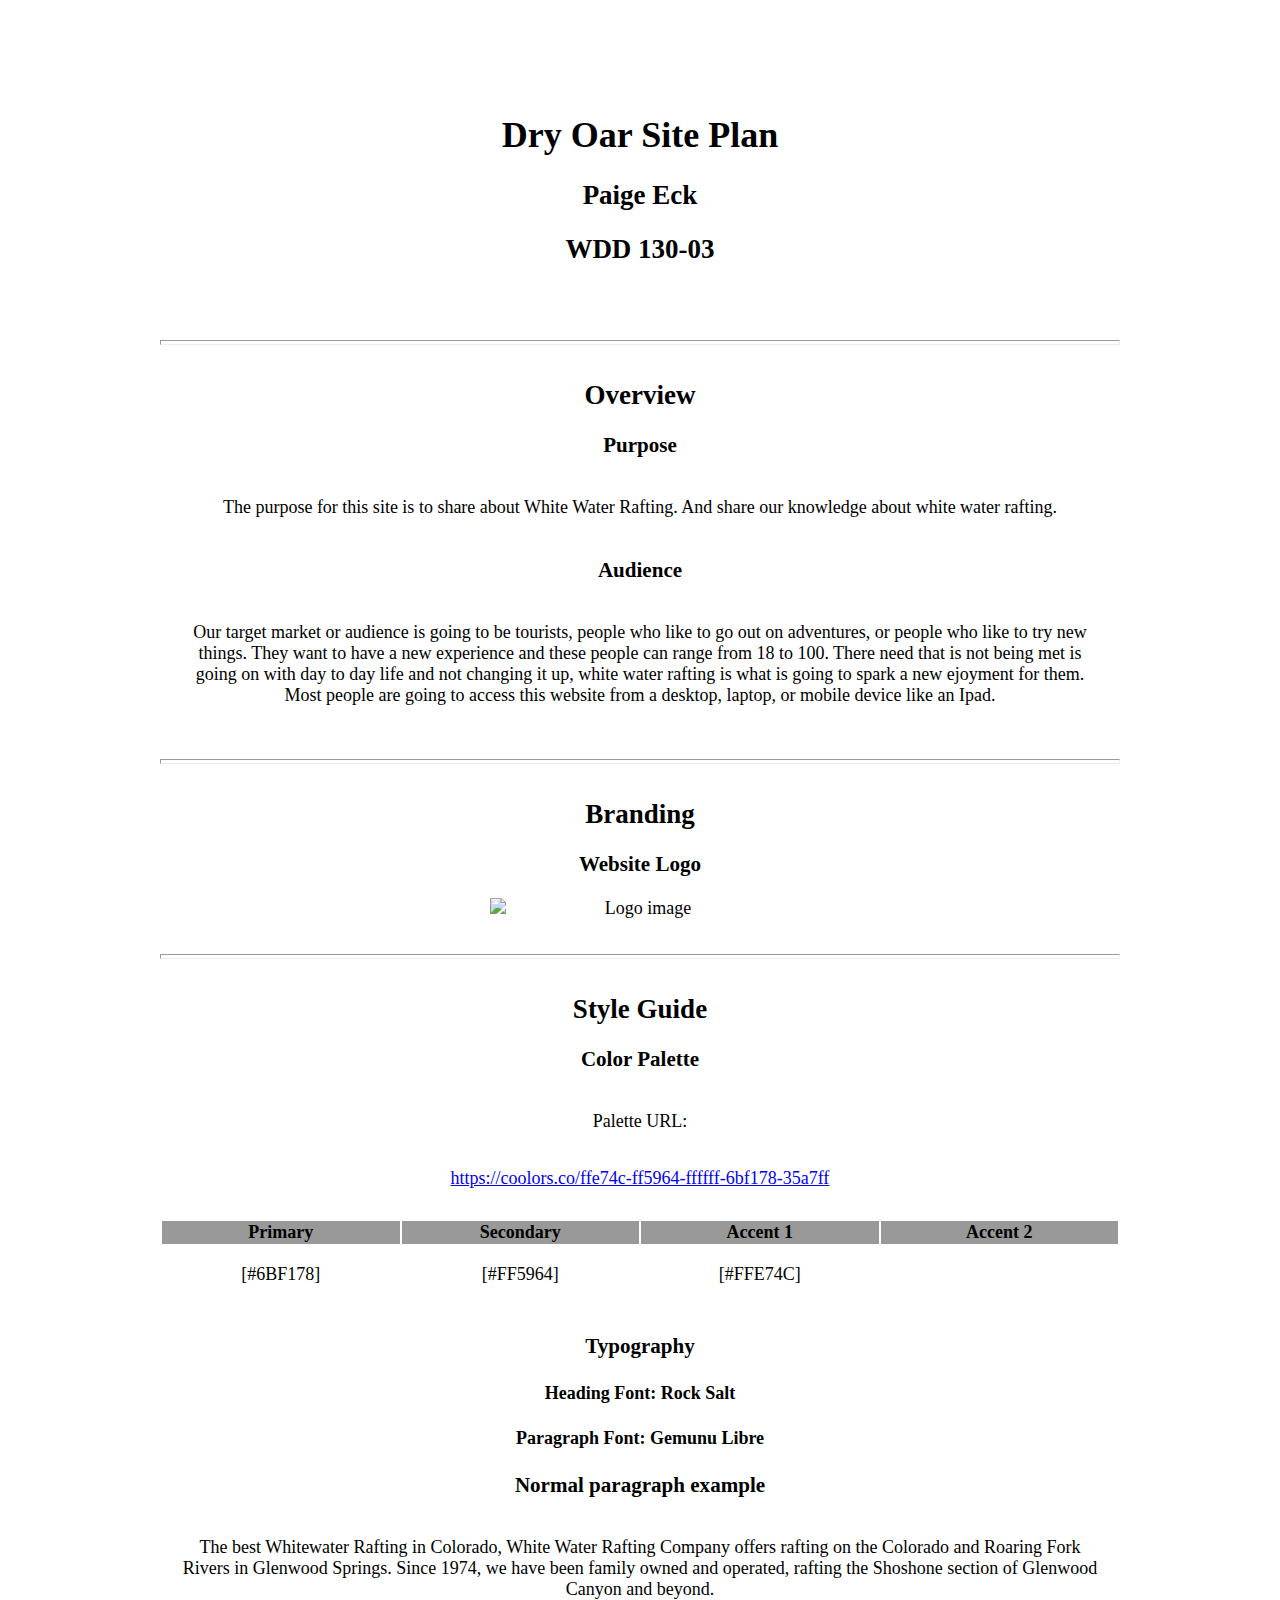
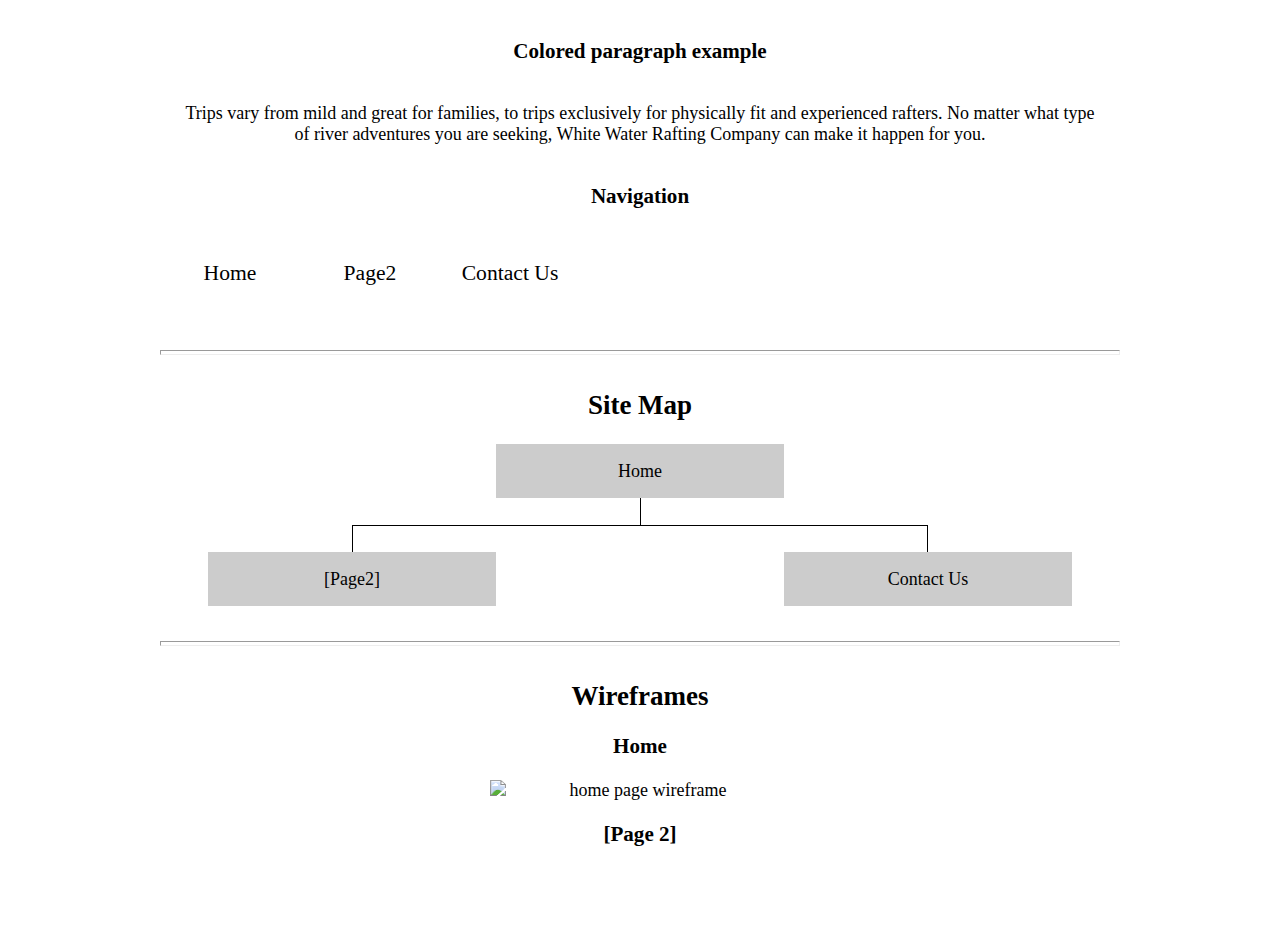
==== site-plan-rafting.html @ b3427edf "Fonts Again" ====
<!DOCTYPE html>
<html lang="en-us">

<head>
  <meta charset="utf-8" />
  <title>Site Plan</title>
  <link type="text/css" rel="stylesheet" href="styles/site-plan-rafting.css" />
</head>

<body>
  <header>
    <h1>Dry Oar Site Plan</h1>
    <h2>Paige Eck</h2>
    <h2>WDD 130-03</h2>
    <!-- In the header above, add the name of your site, your name and class number. For example if you are in section 3 you would put WDD 130-03 -->
  </header>
  <main>
    <!-- ------------------------Steps 2-5------------------------------ -->
    <hr />
    <h2>Overview</h2>
    <h3>Purpose</h3>
    <p>The purpose for this site is to share about White Water Rafting. And share our knowledge about white water rafting.</p>
    <!-- change this -->

    <h3>Audience</h3>
    <p>Our target market or audience is going to be tourists, people who like to go out on adventures, or people who like to try new things.
      They want to have a new experience and these people can range from 18 to 100. There need that is not being met is going on with day to day life and not changing it up, white water rafting is what is going to spark a new ejoyment for them.
    Most people are going to access this website from a desktop, laptop, or mobile device like an Ipad.</p>
    <!-- change this -->

    <hr />
    <h2>Branding</h2>
    <h3>Website Logo</h3>
    <!-- Replace this with some sort of logo for your site.  A logo can be as simple as the name of your site in a nice font :) -->
    <img src="https://byui-wdd.github.io/wdd130/rafting_images/dryoarlogo.png" alt="Logo image" />
    <hr />
    <h2>Style Guide</h2>

    <!-- ------------------------Steps 6-9------------------------------ -->

    <h3>Color Palette</h3>
    <!--  The colors you choose for a website are one of the most important decisions you will make. Follow the instructions on the activity in Canvas then return and replace the color codes below with the hex color codes (the 6 digit numbers that show at the bottom of each color) for the colors you have chosen below.  You should have at least 2 colors but do not have to fill in all 4 if you do not need them.  -->

    <!-- Copy and paste the URL to your finished palette below. Replace the href value that is there with yours. Make sure to paste it into both the href value and the content text of the <a> tag -->
    <p>Palette URL:</p>
    <a href="https://coolors.co/ffe74c-ff5964-ffffff-6bf178-35a7ff"
      target="_blank">https://coolors.co/ffe74c-ff5964-ffffff-6bf178-35a7ff</a>

    <table class="colors">
      <tr>
        <th>Primary</th>
        <th>Secondary</th>
        <th>Accent 1</th>
        <th>Accent 2</th>
      </tr>
      <!-- Replace the numbers in the boxes below with your hex color codes. Then switch to the site-plan.css file and change your colors there as well. -->
      <tr>
        <td class="primary">[#6BF178]</td>
        <td class="secondary">[#FF5964]</td>
        <td class="accent1">[#FFE74C]</td>
        <td class="accent2"></td>
      </tr>
    </table>

    <!-- ------------------------Steps 10-12------------------------------ -->

    <h3>Typography</h3>
    <!-- Choose a font for your paragraphs (body copy) and headlines. What font(s) have you chosen? Think also about which of your colors above you might use for background and font colors. -->

    <h4>
      Heading Font: Rock Salt
      <!-- change this -->
    </h4>
    <h4>
      Paragraph Font: Gemunu Libre
      <!-- change this -->
    </h4>
    <h3>Normal paragraph example</h3>
    <p>
      The best Whitewater Rafting in Colorado, White Water Rafting Company
      offers rafting on the Colorado and Roaring Fork Rivers in Glenwood
      Springs. Since 1974, we have been family owned and operated, rafting the
      Shoshone section of Glenwood Canyon and beyond.
    </p>
    <h3>Colored paragraph example</h3>
    <p class="colored">
      Trips vary from mild and great for families, to trips exclusively for
      physically fit and experienced rafters. No matter what type of river
      adventures you are seeking, White Water Rafting Company can make it
      happen for you.
    </p>

    <!-- ------------------------Step 13------------------------------ -->

    <h3>Navigation</h3>
    <!-- Think about how you want your navigation bar to look. In the site-plan.css file change the colors to your colors to get the look you desire. -->
    <nav>
      <a href="#">Home</a>
      <a href="#">Page2</a>
      <a href="#">Contact Us</a>
    </nav>
    <hr />
    <h2>Site Map</h2>
    <div class="sitemap">
      <div class="sm-home">Home</div>
      <div class="sm-page2">
        [Page2]
        <!-- this page will have a name later -->
      </div>
      <div class="sm-page3">Contact Us</div>

      <div class="top">&nbsp;</div>
      <div class="left">&nbsp;</div>
      <div class="right">&nbsp;</div>
    </div>
    <hr />
    <h2>Wireframes</h2>
    <!-- Create an additional wireframe for your site. List it here below the Home page wireframe. -->

    <h3>Home</h3>

    <img src="https://byui-wdd.github.io/wdd130/rafting_images/wireframe_home.png" alt="home page wireframe" />

    <h3>[Page 2]</h3>

    <!-- <img src="#" alt="page 2 wireframe"> -->
  </main>
</body>

</html>
---- styles/site-plan-rafting.css ----
/* if you are using any Google fonts change the font names below to your fonts. 
Any spaces in your font name should be replaced with a +. 
Fonts are separated by a | */
@import url(@import url('https://fonts.googleapis.com/css2?family=Gemunu+Libre:wght@500&family=Rock+Salt&display=swap'););

:root {
  /* change the values below to your colors from your palette */
  --primary-color: #6BF178  ;
  --secondary-color: #FF5964 ;
  --accent1-color: #FFE74C;
  --accent2-color: white;

  /* change the values below to your chosen font(s) */
  --heading-font: "Rock Salt";
  --paragraph-font: Gemunu Libre, Helvetica, sans-serif;

  /* these colors below should be chosen from among your palette colors above */
  --headline-color-on-white: #396E94;  /* headlines on a white background */ 
  --headline-color-on-color: white; /* headlines on a colored background */ 
  --paragraph-color-on-white: #396E94; /* paragraph text on a white background */ 
  --paragraph-color-on-color: white; /* paragraph text on a colored background */ 
  --paragraph-background-color: #396E94  ;
  --nav-link-color: #396E94;
  --nav-background-color: #D4AC0D;
  --nav-hover-link-color: white;
  --nav-hover-background-color: #396E94;
}


/*  Look around below...but DON'T CHANGE ANYTHING! */

body {
  max-width: 960px;
  margin: 0 auto;
  padding: 4em;
  font-size: 18px;
  text-align: center;
}
img {
  display: block;
  margin: 0 auto;
  max-width: 300px;
}
h1, h2, h3, h4, h5, h6 {
  font-family: var(--heading-font);
  color: var(--headline-color-on-white);
}
h2 {
  text-align: center;
}
hr {
  height: 3px;
  margin: 35px 0;
  background: var(--accent1-color);
}
header {
  padding: 1em;
  text-align: center;
  color: var(--paragraph-color-on-color);
  background-color: var(--paragraph-background-color);
}
header > h1, header > h2 {
  color: var(--headline-color-on-color);
}
p {
  font-family: var(--paragraph-font);
  color: var(--paragraph-color);
  padding: 1em;
}
.colors {
  width: 100%;
  min-width: 350px;
  margin: 30px auto;
  text-align: center;
}
.colors th {
  background-color: #999;
}
.colors td{
  width: 25%;
  height: 3em;
}
.primary {
  background-color: var(--primary-color);
}
.secondary {
  background-color: var(--secondary-color);
}
.accent1 {
  background-color: var(--accent1-color);
}
.accent2{
  background-color: var(--accent2-color);
}
p.colored {
  background-color: var(--paragraph-background-color);
  color: var(--paragraph-color-on-color);
}
nav {
  background-color: var(--nav-background-color);
  line-height: 3em;
  text-align: center;
  font-size: 1.2em;
}
nav  {
  list-style-type: none;
  display: flex;
}
nav a {
  padding:1em;
  min-width: 120px;
  text-decoration: none;
  padding: 10px;
}
nav a:link, nav a:visited {
  color: var(--nav-link-color);
}
nav a:hover {
  color: var(--nav-hover-link-color);
  background-color: var(--nav-hover-background-color);
}
.sitemap {
  display: grid;
  justify-content: center;

  grid-template-columns: repeat(6, 15%);
  grid-template-rows: 3em 1.5em 1.5em 3em;
  grid-template-areas: ". . home home . ."
    ". . . top . ."
    ". left left right right ."
    "page2 page2 . . page3 page3";
}
.sitemap > div {
  text-align: center;
}
.sm-home {
  grid-area: home;
  background-color: #ccc;
  line-height: 3em;
}
.sm-page2 {
  grid-area: page2;
  background-color: #ccc;
  line-height: 3em;
}
.sm-page3 {
  grid-area: page3;
  background-color: #ccc;
  line-height: 3em;
}
.top {
  grid-area: top;
  border-left: 1px solid;
}
.left {
  grid-area: left;
  border-top: 1px solid;
  border-left: 1px solid;
}
.right {
  grid-area: right;
  border-top: 1px solid;
  border-right: 1px solid;
}
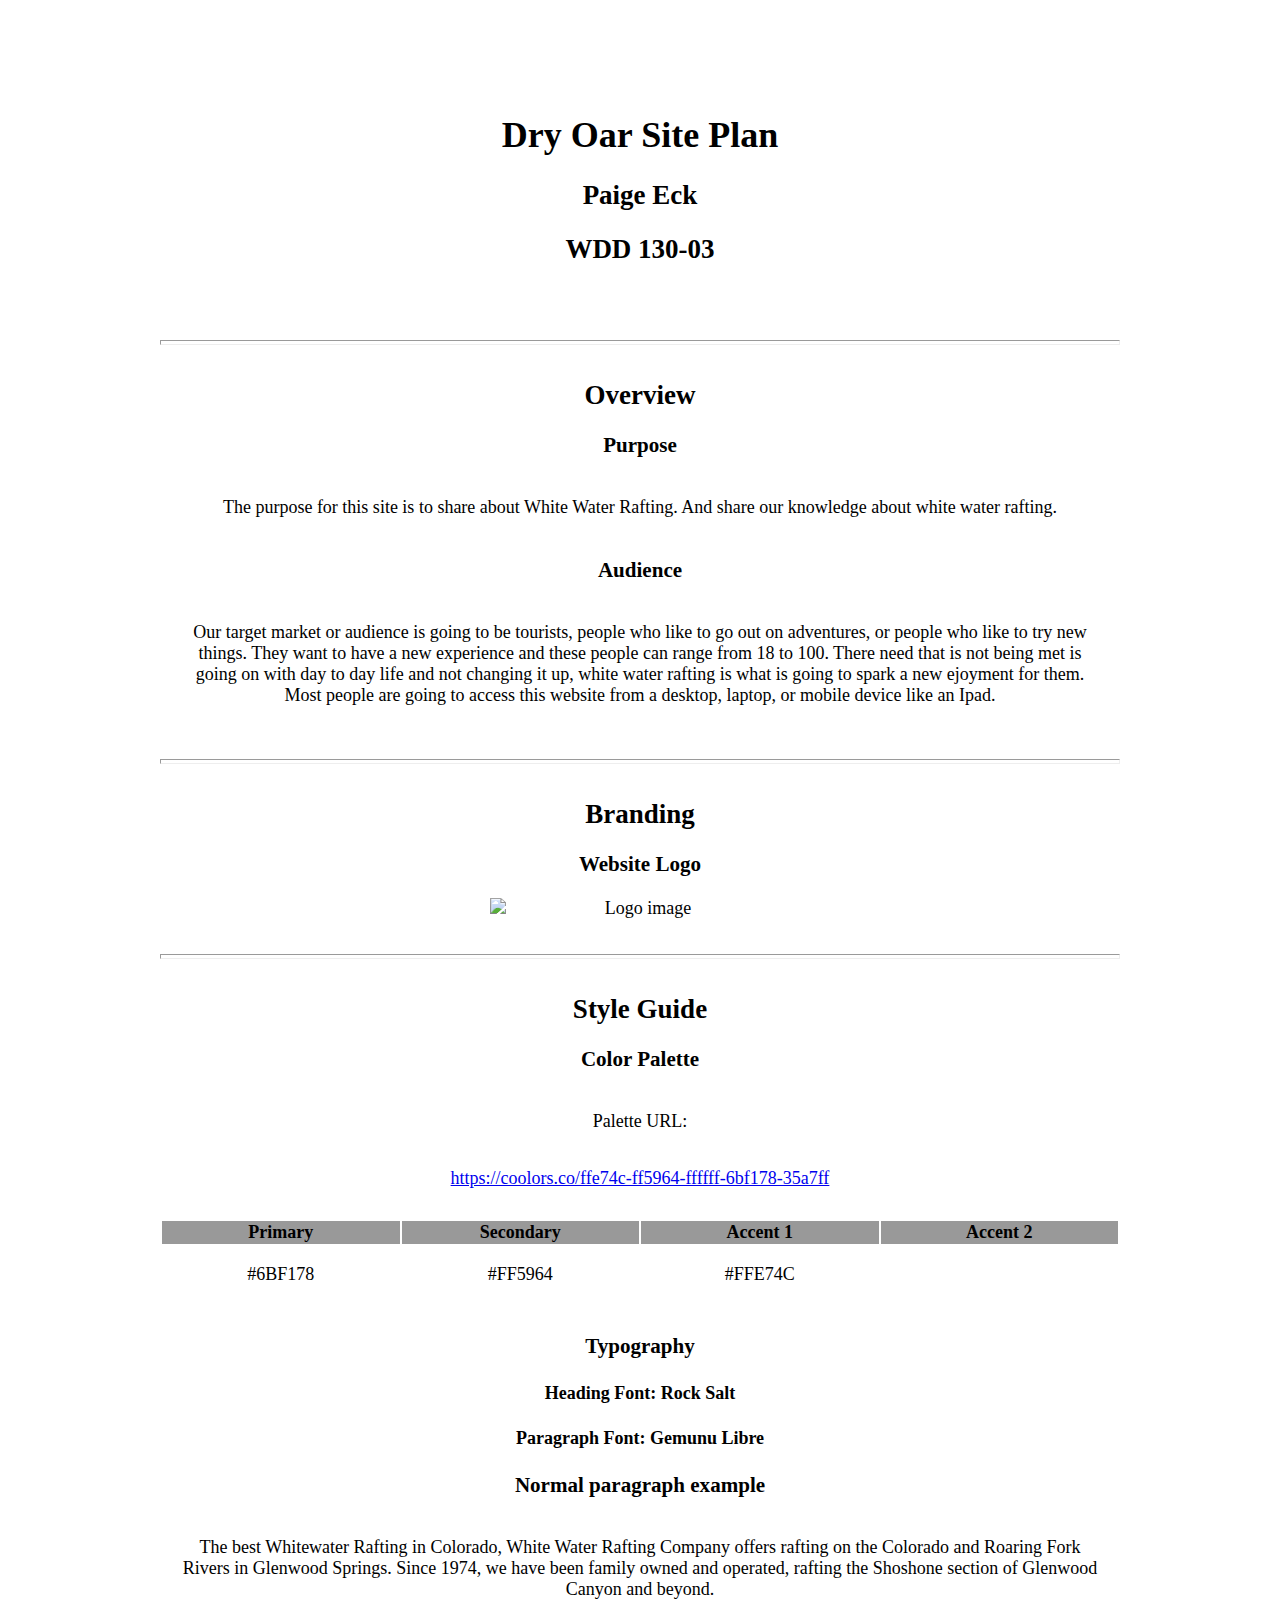
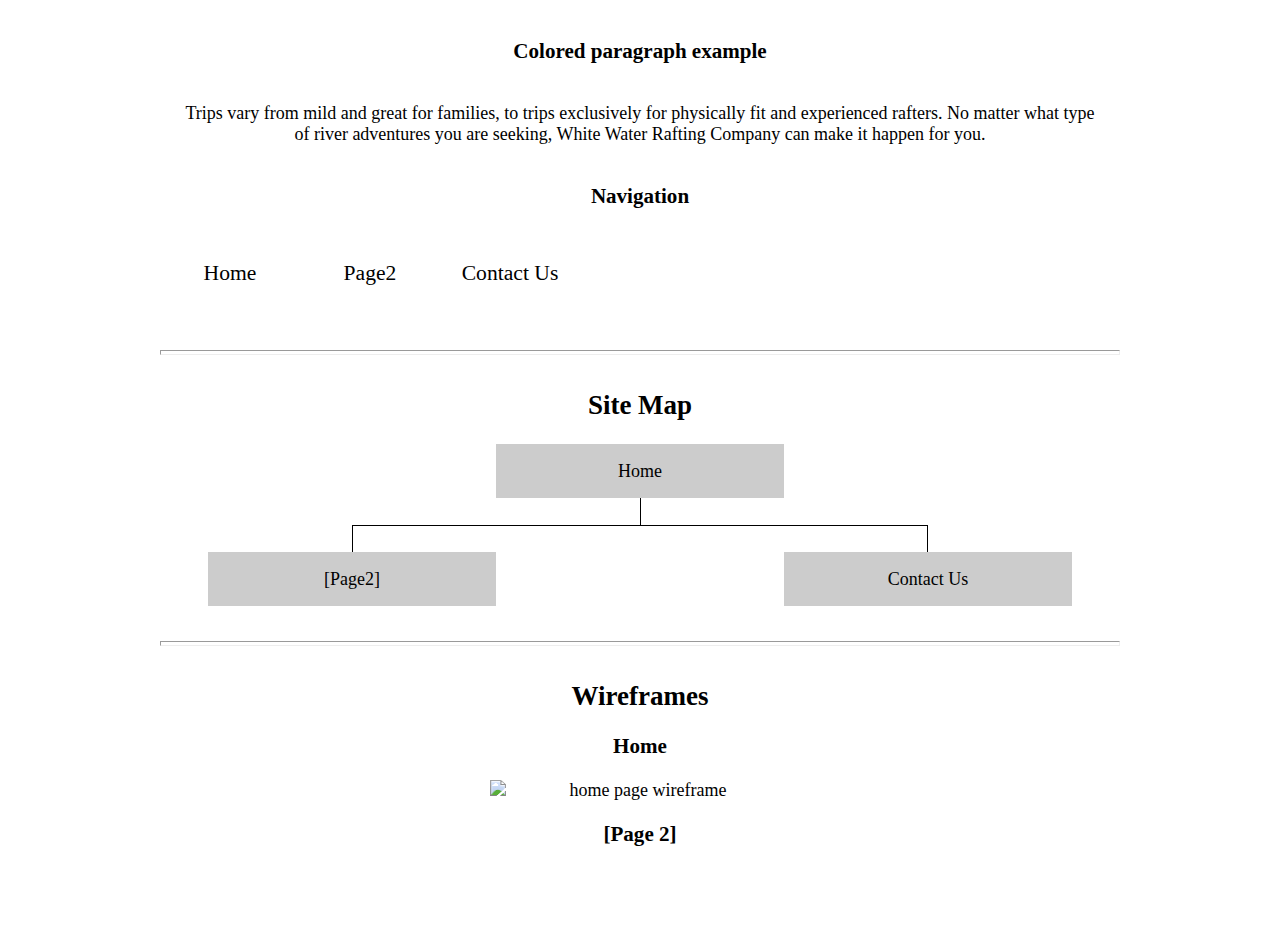
==== commit eb12f93e: "fonts" ====
--- a/site-plan-rafting.html
+++ b/site-plan-rafting.html
@@ -56,9 +56,9 @@
       </tr>
       <!-- Replace the numbers in the boxes below with your hex color codes. Then switch to the site-plan.css file and change your colors there as well. -->
       <tr>
-        <td class="primary">[#6BF178]</td>
-        <td class="secondary">[#FF5964]</td>
-        <td class="accent1">[#FFE74C]</td>
+        <td class="primary">#6BF178</td>
+        <td class="secondary">#FF5964</td>
+        <td class="accent1">#FFE74C</td>
         <td class="accent2"></td>
       </tr>
     </table>
--- a/styles/site-plan-rafting.css
+++ b/styles/site-plan-rafting.css
@@ -2,7 +2,7 @@
 /* if you are using any Google fonts change the font names below to your fonts. 
 Any spaces in your font name should be replaced with a +. 
 Fonts are separated by a | */
-@import url(@import url('https://fonts.googleapis.com/css2?family=Gemunu+Libre:wght@500&family=Rock+Salt&display=swap'););
+@import url('https://fonts.googleapis.com/css2?family=Gemunu+Libre:wght@500&family=Rock+Salt&display=swap'););
 
 :root {
   /* change the values below to your colors from your palette */
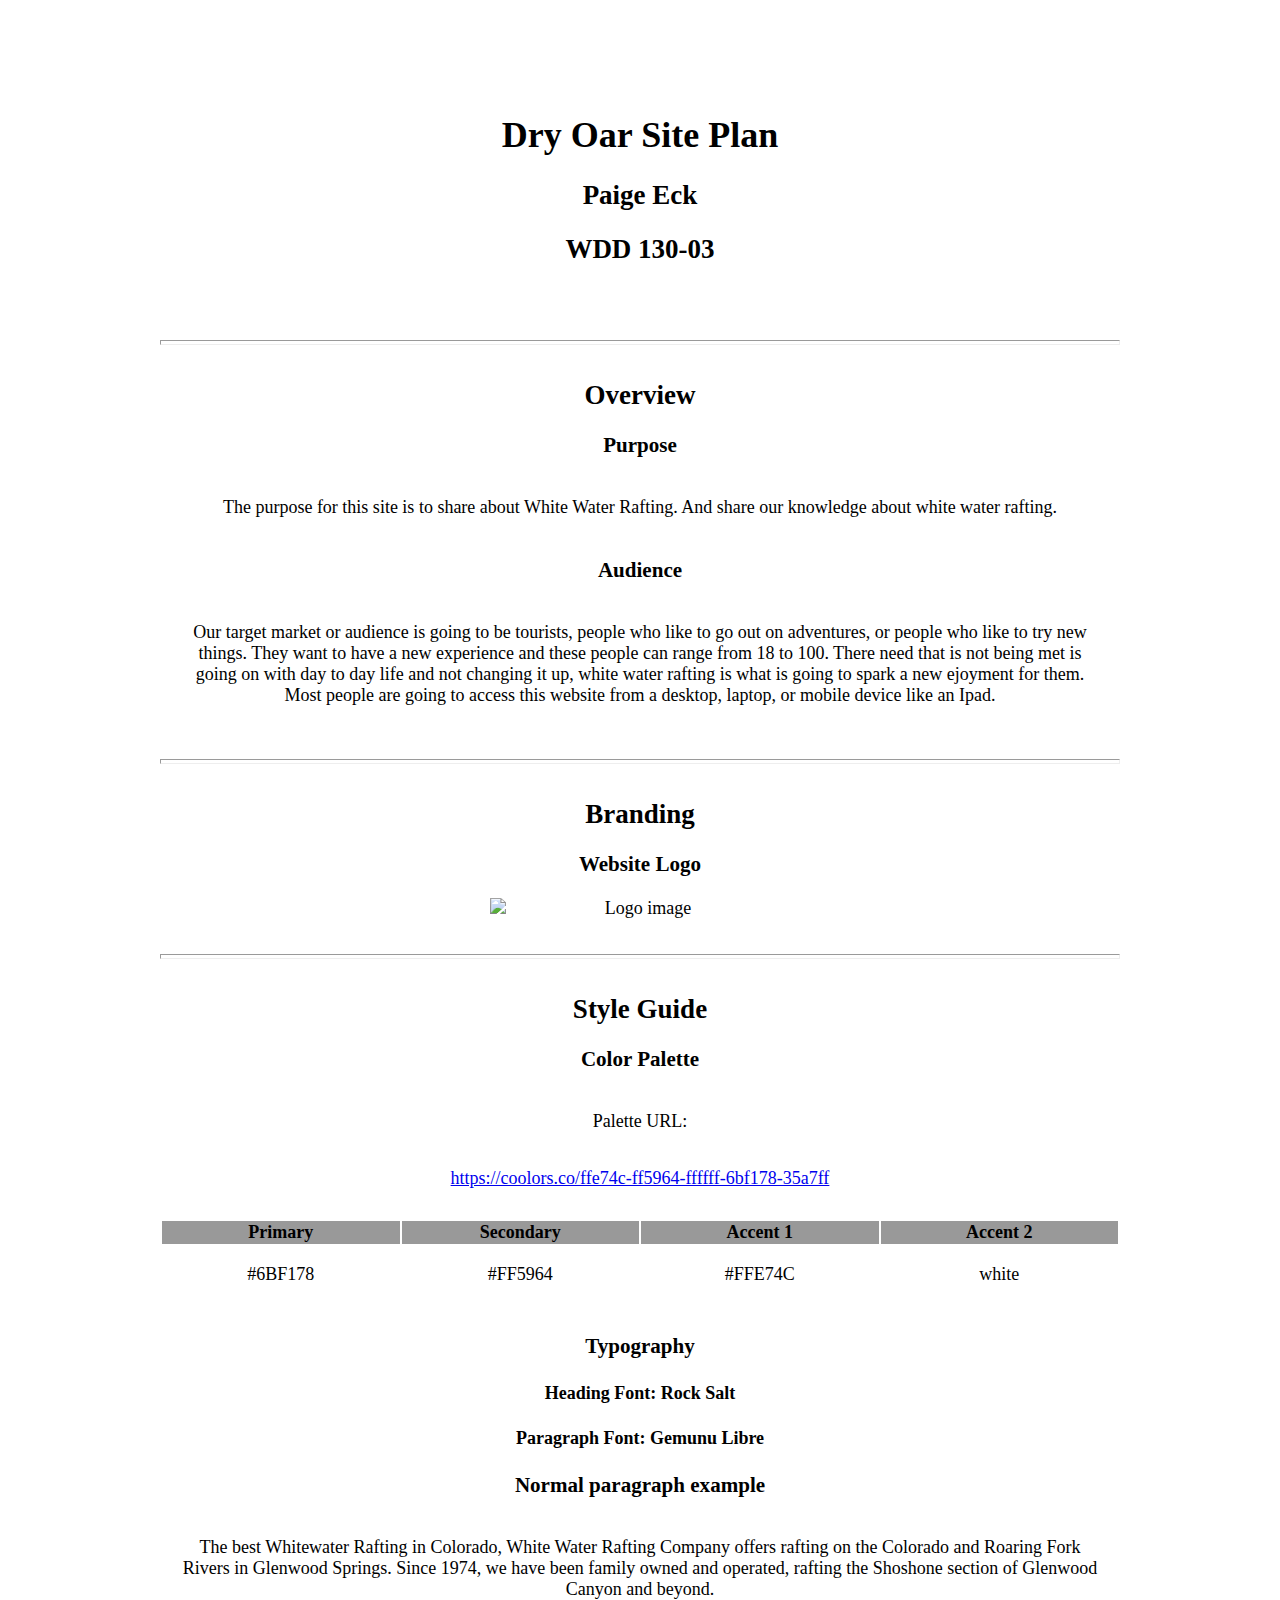
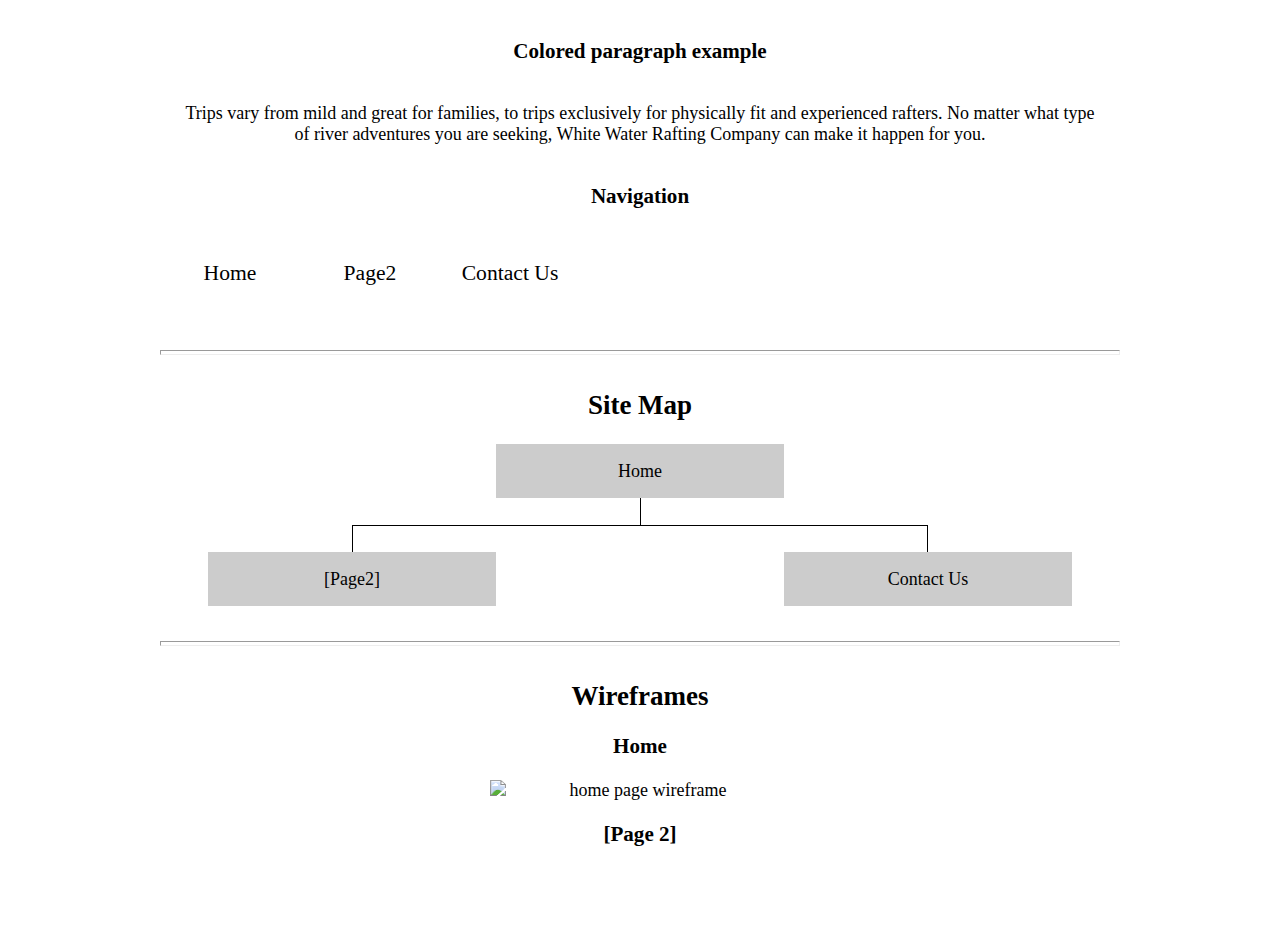
==== commit c3207375: "color" ====
--- a/site-plan-rafting.html
+++ b/site-plan-rafting.html
@@ -59,7 +59,7 @@
         <td class="primary">#6BF178</td>
         <td class="secondary">#FF5964</td>
         <td class="accent1">#FFE74C</td>
-        <td class="accent2"></td>
+        <td class="accent2">white</td>
       </tr>
     </table>
 
--- a/styles/site-plan-rafting.css
+++ b/styles/site-plan-rafting.css
@@ -2,7 +2,7 @@
 /* if you are using any Google fonts change the font names below to your fonts. 
 Any spaces in your font name should be replaced with a +. 
 Fonts are separated by a | */
-@import url('https://fonts.googleapis.com/css2?family=Gemunu+Libre:wght@500&family=Rock+Salt&display=swap'););
+@import url(@import url('https://fonts.googleapis.com/css2?family=Gemunu+Libre:wght@500&family=Rock+Salt&display=swap'););
 
 :root {
   /* change the values below to your colors from your palette */
@@ -16,15 +16,15 @@
   --paragraph-font: Gemunu Libre, Helvetica, sans-serif;
 
   /* these colors below should be chosen from among your palette colors above */
-  --headline-color-on-white: #396E94;  /* headlines on a white background */ 
+  --headline-color-on-white: #6BF178 ;  /* headlines on a white background */ 
   --headline-color-on-color: white; /* headlines on a colored background */ 
-  --paragraph-color-on-white: #396E94; /* paragraph text on a white background */ 
+  --paragraph-color-on-white: #6BF178 ; /* paragraph text on a white background */ 
   --paragraph-color-on-color: white; /* paragraph text on a colored background */ 
-  --paragraph-background-color: #396E94  ;
-  --nav-link-color: #396E94;
-  --nav-background-color: #D4AC0D;
+  --paragraph-background-color: #FF5964  ;
+  --nav-link-color: #6BF178 ;
+  --nav-background-color: #FF5964;
   --nav-hover-link-color: white;
-  --nav-hover-background-color: #396E94;
+  --nav-hover-background-color: #FFE74C;
 }
 
 
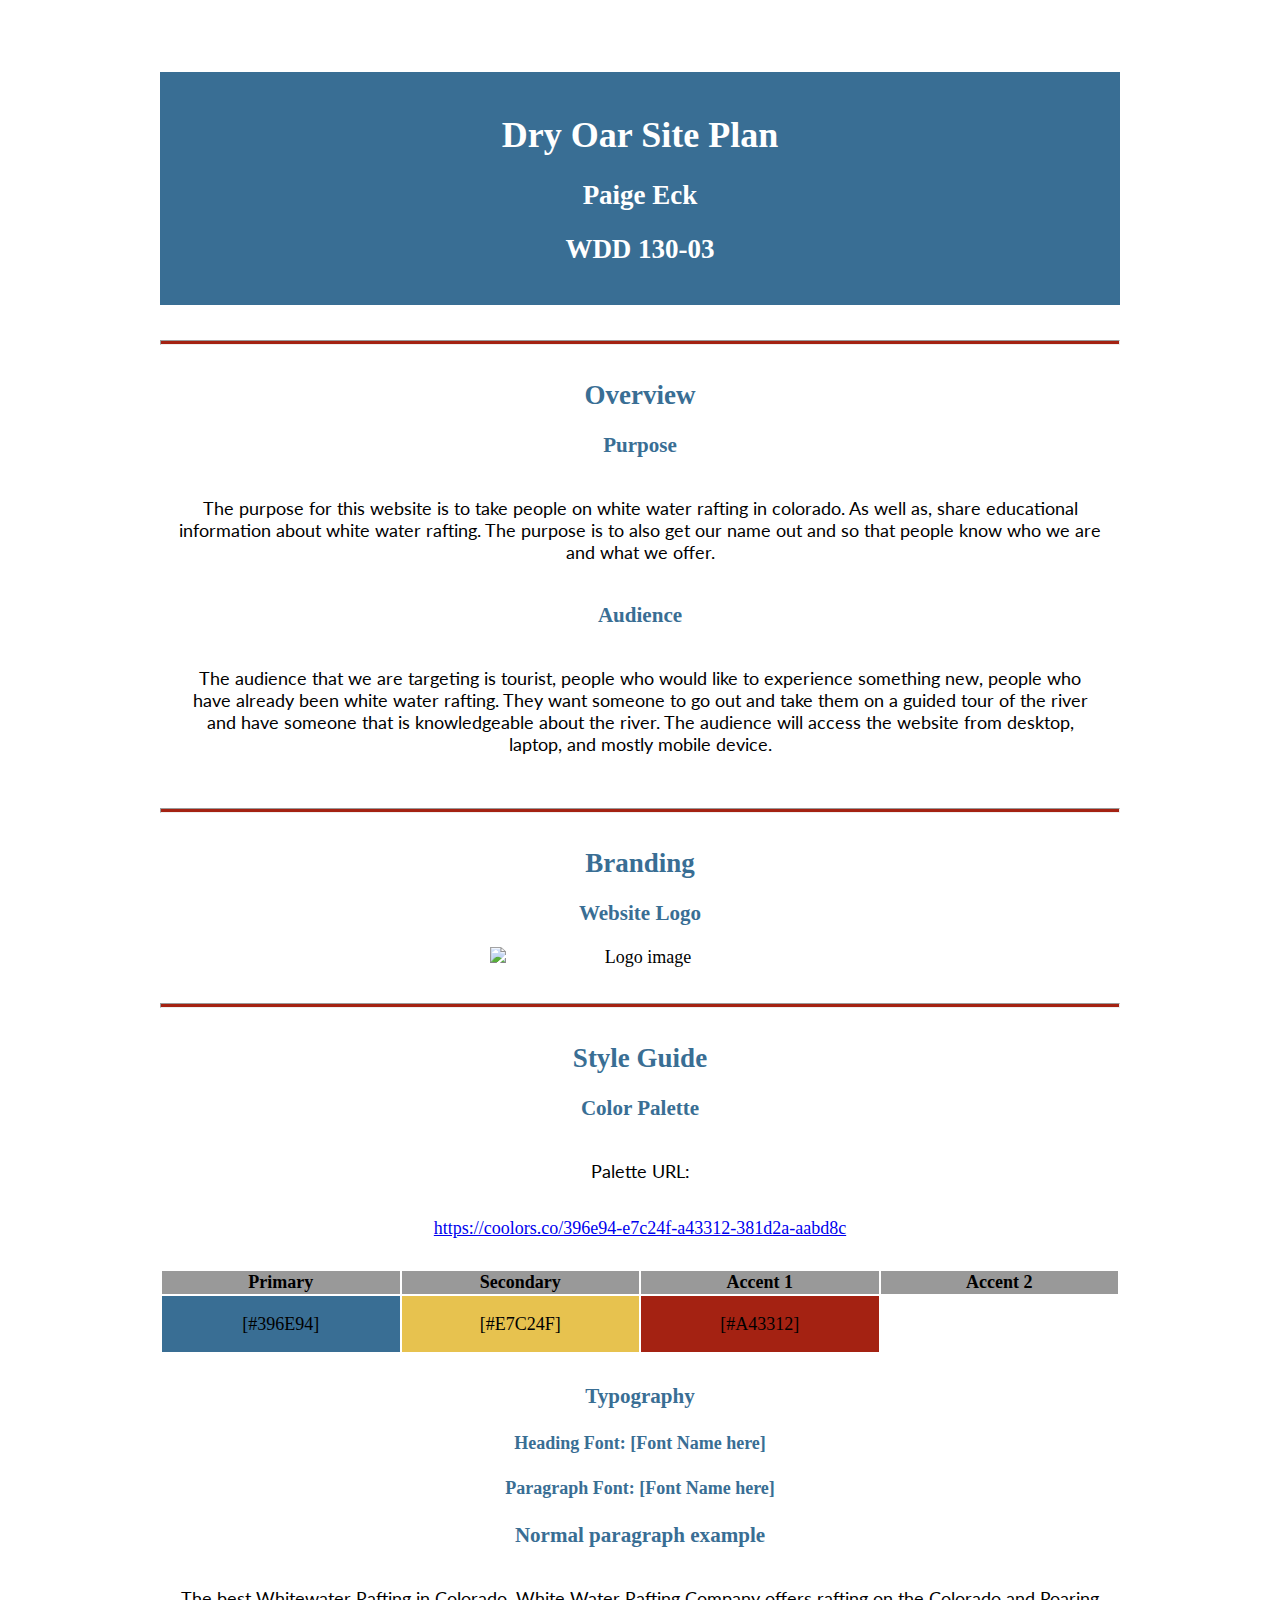
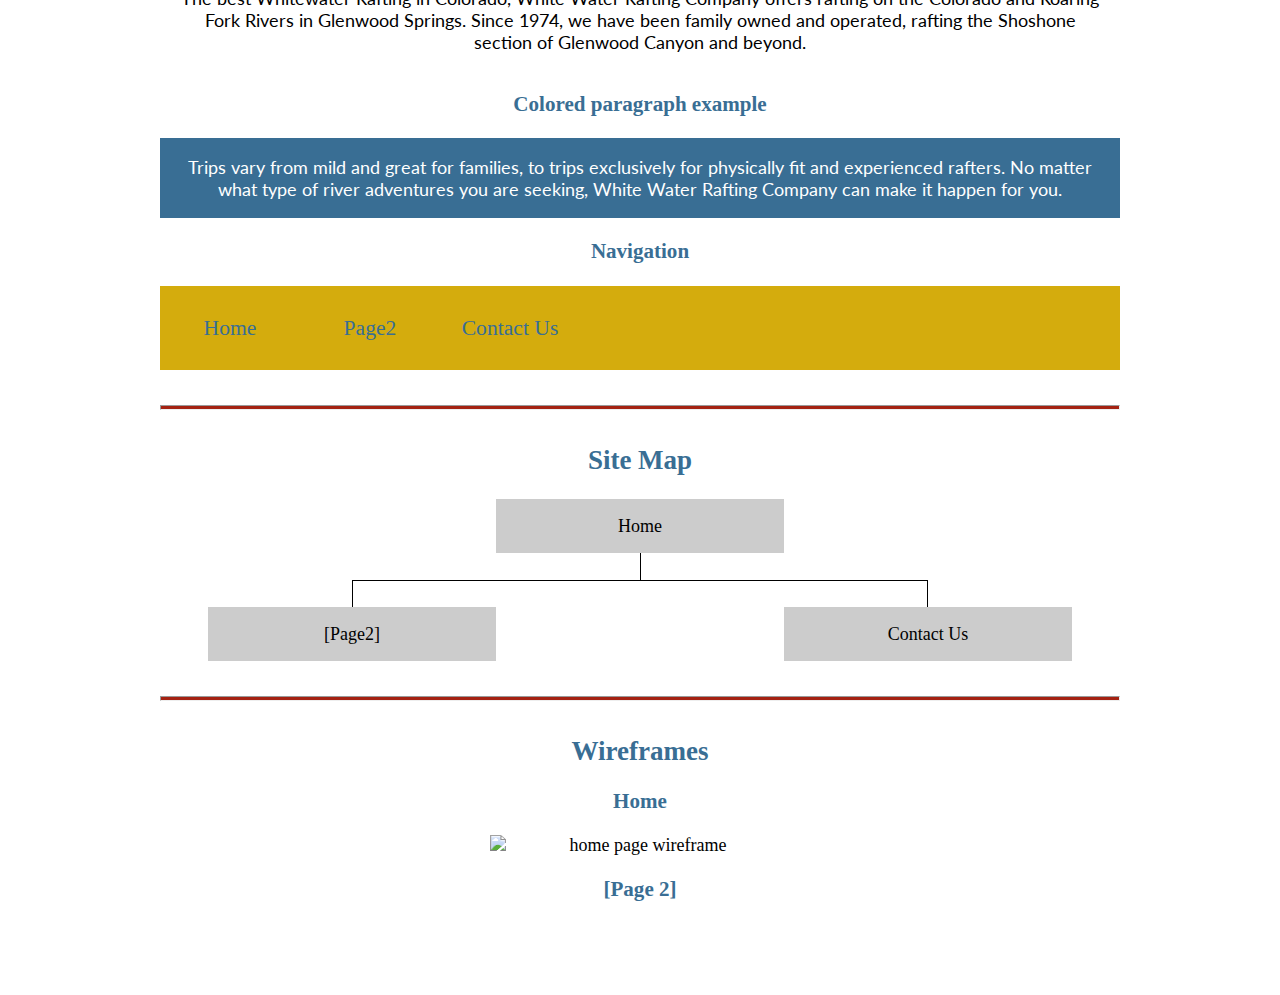
==== commit 80f352b0: "Purpose and Audience" ====
--- a/site-plan-rafting.html
+++ b/site-plan-rafting.html
@@ -20,13 +20,15 @@
     <hr />
     <h2>Overview</h2>
     <h3>Purpose</h3>
-    <p>The purpose for this site is to share about White Water Rafting. And share our knowledge about white water rafting.</p>
+    <p>The purpose for this website is to take people on white water rafting in colorado. As well as, share educational information about white water rafting.
+      The purpose is to also get our name out and so that people know who we are and what we offer.
+    </p>
     <!-- change this -->
 
     <h3>Audience</h3>
-    <p>Our target market or audience is going to be tourists, people who like to go out on adventures, or people who like to try new things.
-      They want to have a new experience and these people can range from 18 to 100. There need that is not being met is going on with day to day life and not changing it up, white water rafting is what is going to spark a new ejoyment for them.
-    Most people are going to access this website from a desktop, laptop, or mobile device like an Ipad.</p>
+    <p>The audience that we are targeting is tourist, people who would like to experience something new, people who have already been white water rafting.
+      They want someone to go out and take them on a guided tour of the river and have someone that is knowledgeable about the river. The audience will access the website from desktop, laptop, and mostly mobile device.
+    </p>
     <!-- change this -->
 
     <hr />
@@ -44,8 +46,8 @@
 
     <!-- Copy and paste the URL to your finished palette below. Replace the href value that is there with yours. Make sure to paste it into both the href value and the content text of the <a> tag -->
     <p>Palette URL:</p>
-    <a href="https://coolors.co/ffe74c-ff5964-ffffff-6bf178-35a7ff"
-      target="_blank">https://coolors.co/ffe74c-ff5964-ffffff-6bf178-35a7ff</a>
+    <a href="https://coolors.co/396e94-e7c24f-a43312-381d2a-aabd8c"
+      target="_blank">https://coolors.co/396e94-e7c24f-a43312-381d2a-aabd8c</a>
 
     <table class="colors">
       <tr>
@@ -56,10 +58,10 @@
       </tr>
       <!-- Replace the numbers in the boxes below with your hex color codes. Then switch to the site-plan.css file and change your colors there as well. -->
       <tr>
-        <td class="primary">#6BF178</td>
-        <td class="secondary">#FF5964</td>
-        <td class="accent1">#FFE74C</td>
-        <td class="accent2">white</td>
+        <td class="primary">[#396E94]</td>
+        <td class="secondary">[#E7C24F]</td>
+        <td class="accent1">[#A43312]</td>
+        <td class="accent2"></td>
       </tr>
     </table>
 
@@ -69,11 +71,11 @@
     <!-- Choose a font for your paragraphs (body copy) and headlines. What font(s) have you chosen? Think also about which of your colors above you might use for background and font colors. -->
 
     <h4>
-      Heading Font: Rock Salt
+      Heading Font: [Font Name here]
       <!-- change this -->
     </h4>
     <h4>
-      Paragraph Font: Gemunu Libre
+      Paragraph Font: [Font Name here]
       <!-- change this -->
     </h4>
     <h3>Normal paragraph example</h3>
--- a/styles/site-plan-rafting.css
+++ b/styles/site-plan-rafting.css
@@ -2,29 +2,29 @@
 /* if you are using any Google fonts change the font names below to your fonts. 
 Any spaces in your font name should be replaced with a +. 
 Fonts are separated by a | */
-@import url(@import url('https://fonts.googleapis.com/css2?family=Gemunu+Libre:wght@500&family=Rock+Salt&display=swap'););
+@import url('https://fonts.googleapis.com/css?family=IM+Fell+French+Canon+SC|Lato');
 
 :root {
   /* change the values below to your colors from your palette */
-  --primary-color: #6BF178  ;
-  --secondary-color: #FF5964 ;
-  --accent1-color: #FFE74C;
+  --primary-color: #396E94   ;
+  --secondary-color: #E7C24F ;
+  --accent1-color: #A42212;
   --accent2-color: white;
 
   /* change the values below to your chosen font(s) */
-  --heading-font: "Rock Salt";
-  --paragraph-font: Gemunu Libre, Helvetica, sans-serif;
+  --heading-font: "IM Fell French Canon SC";
+  --paragraph-font: Lato, Helvetica, sans-serif;
 
   /* these colors below should be chosen from among your palette colors above */
-  --headline-color-on-white: #6BF178 ;  /* headlines on a white background */ 
+  --headline-color-on-white: #396E94;  /* headlines on a white background */ 
   --headline-color-on-color: white; /* headlines on a colored background */ 
-  --paragraph-color-on-white: #6BF178 ; /* paragraph text on a white background */ 
+  --paragraph-color-on-white: #396E94; /* paragraph text on a white background */ 
   --paragraph-color-on-color: white; /* paragraph text on a colored background */ 
-  --paragraph-background-color: #FF5964  ;
-  --nav-link-color: #6BF178 ;
-  --nav-background-color: #FF5964;
+  --paragraph-background-color: #396E94  ;
+  --nav-link-color: #396E94;
+  --nav-background-color: #D4AC0D;
   --nav-hover-link-color: white;
-  --nav-hover-background-color: #FFE74C;
+  --nav-hover-background-color: #396E94;
 }
 
 
@@ -162,4 +162,4 @@
   grid-area: right;
   border-top: 1px solid;
   border-right: 1px solid;
-}+}
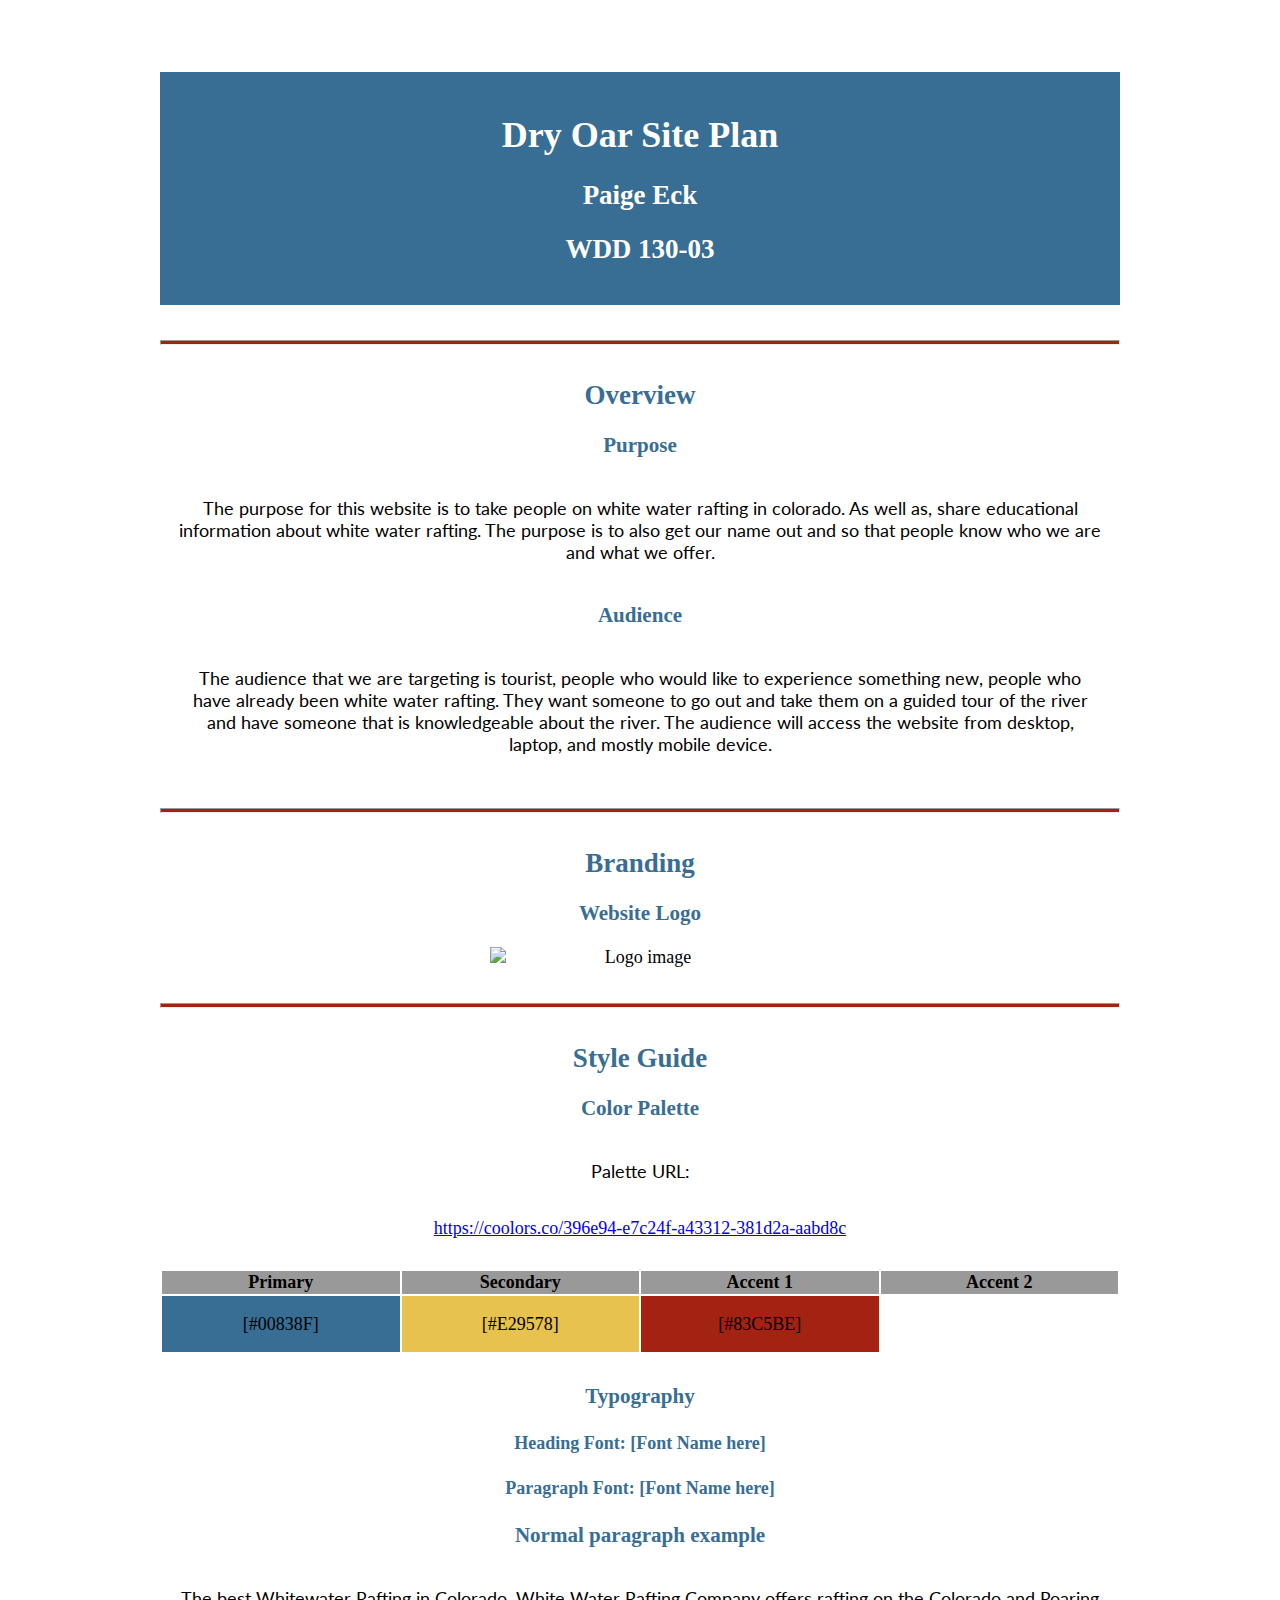
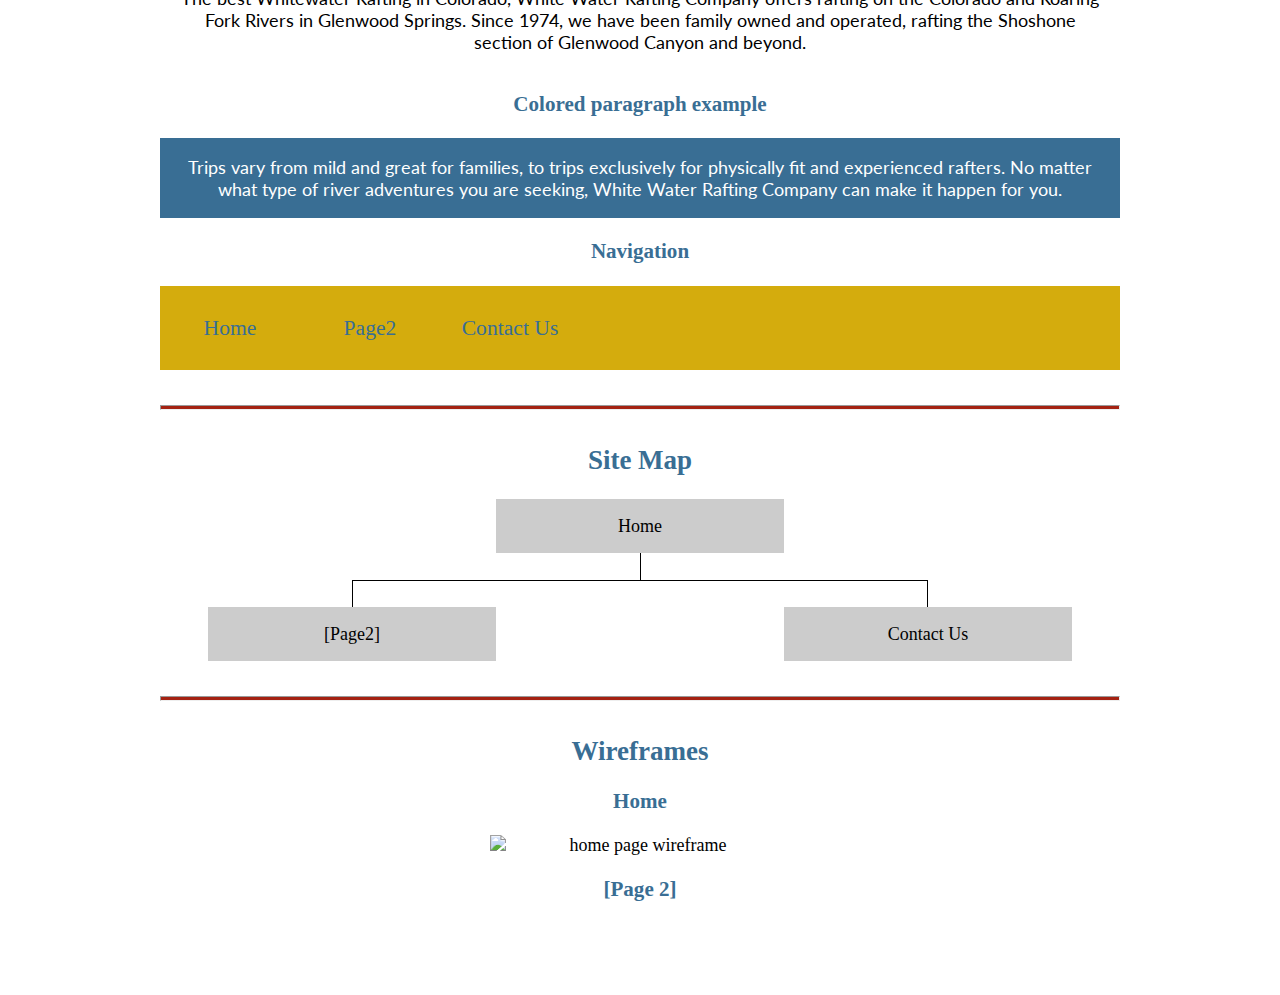
==== commit 1402435d: "Colors in Html" ====
--- a/site-plan-rafting.html
+++ b/site-plan-rafting.html
@@ -58,9 +58,9 @@
       </tr>
       <!-- Replace the numbers in the boxes below with your hex color codes. Then switch to the site-plan.css file and change your colors there as well. -->
       <tr>
-        <td class="primary">[#396E94]</td>
-        <td class="secondary">[#E7C24F]</td>
-        <td class="accent1">[#A43312]</td>
+        <td class="primary">[#00838F]</td>
+        <td class="secondary">[#E29578]</td>
+        <td class="accent1">[#83C5BE]</td>
         <td class="accent2"></td>
       </tr>
     </table>
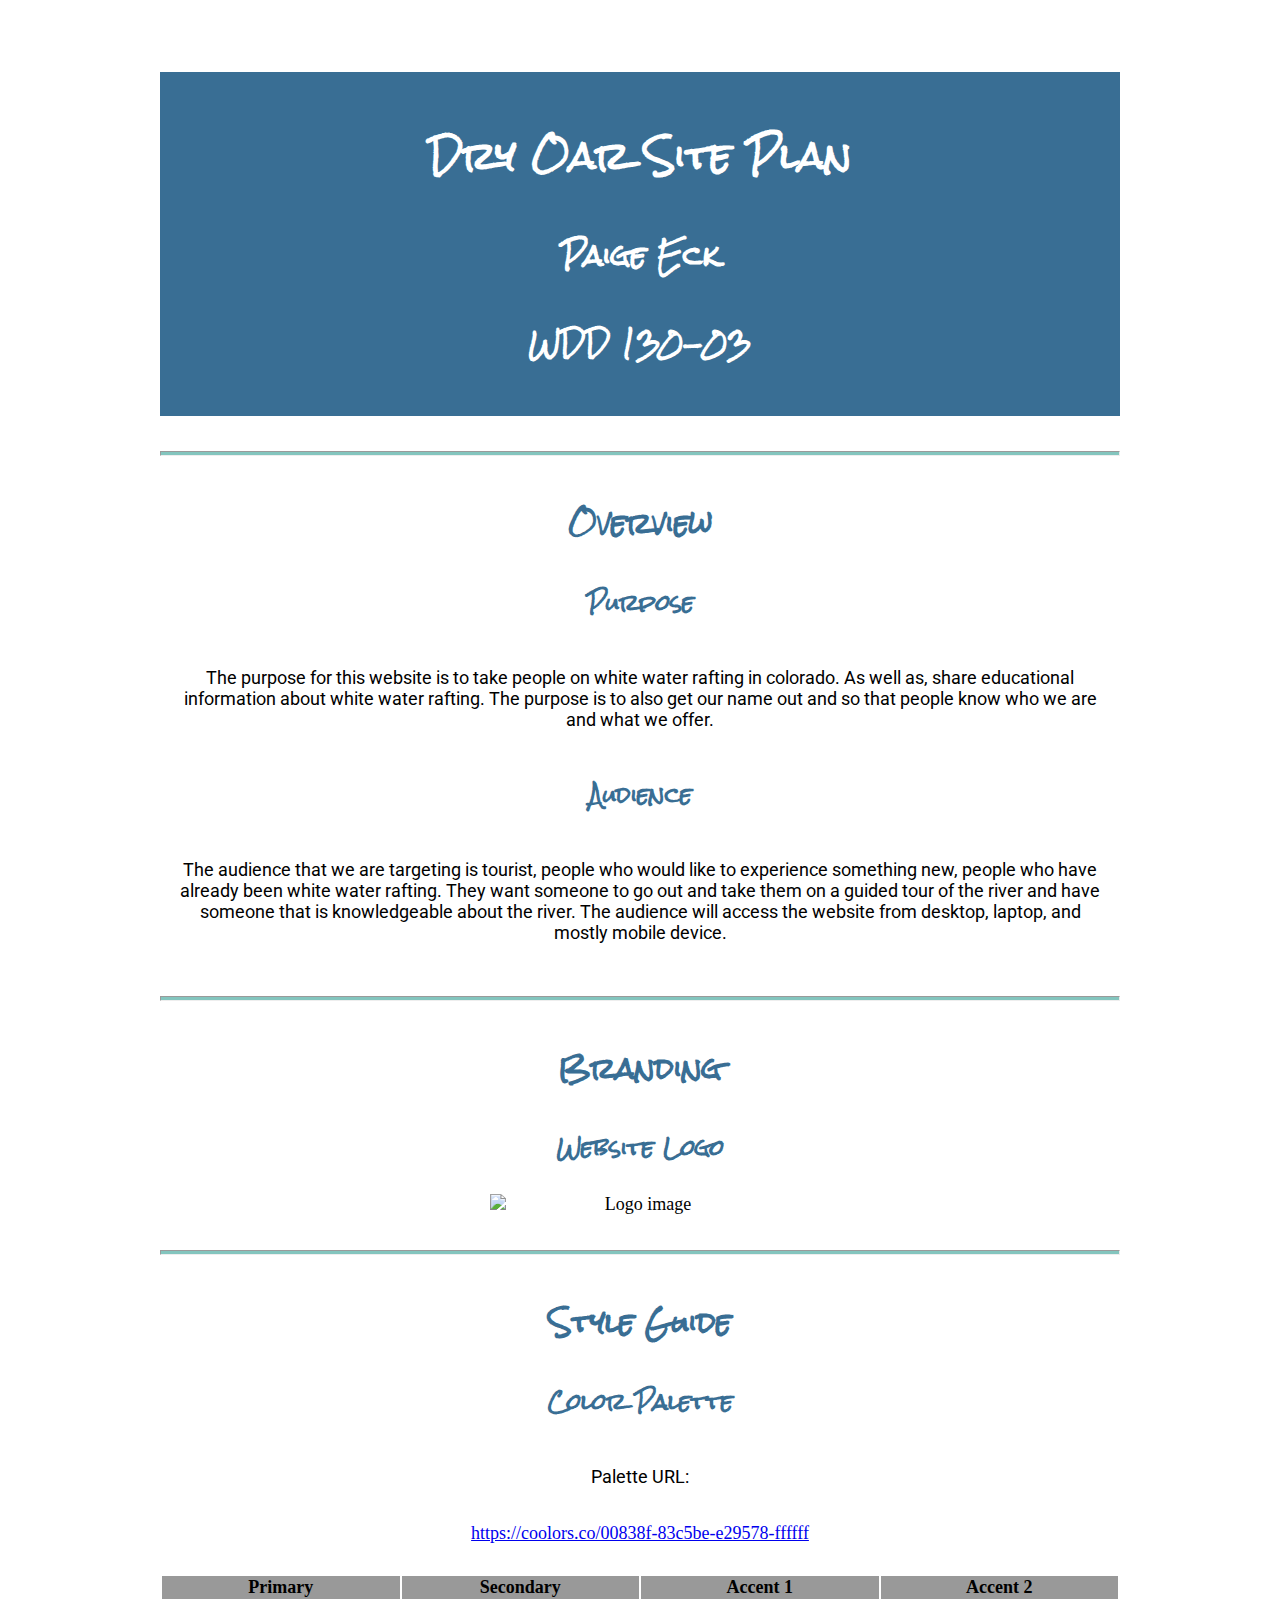
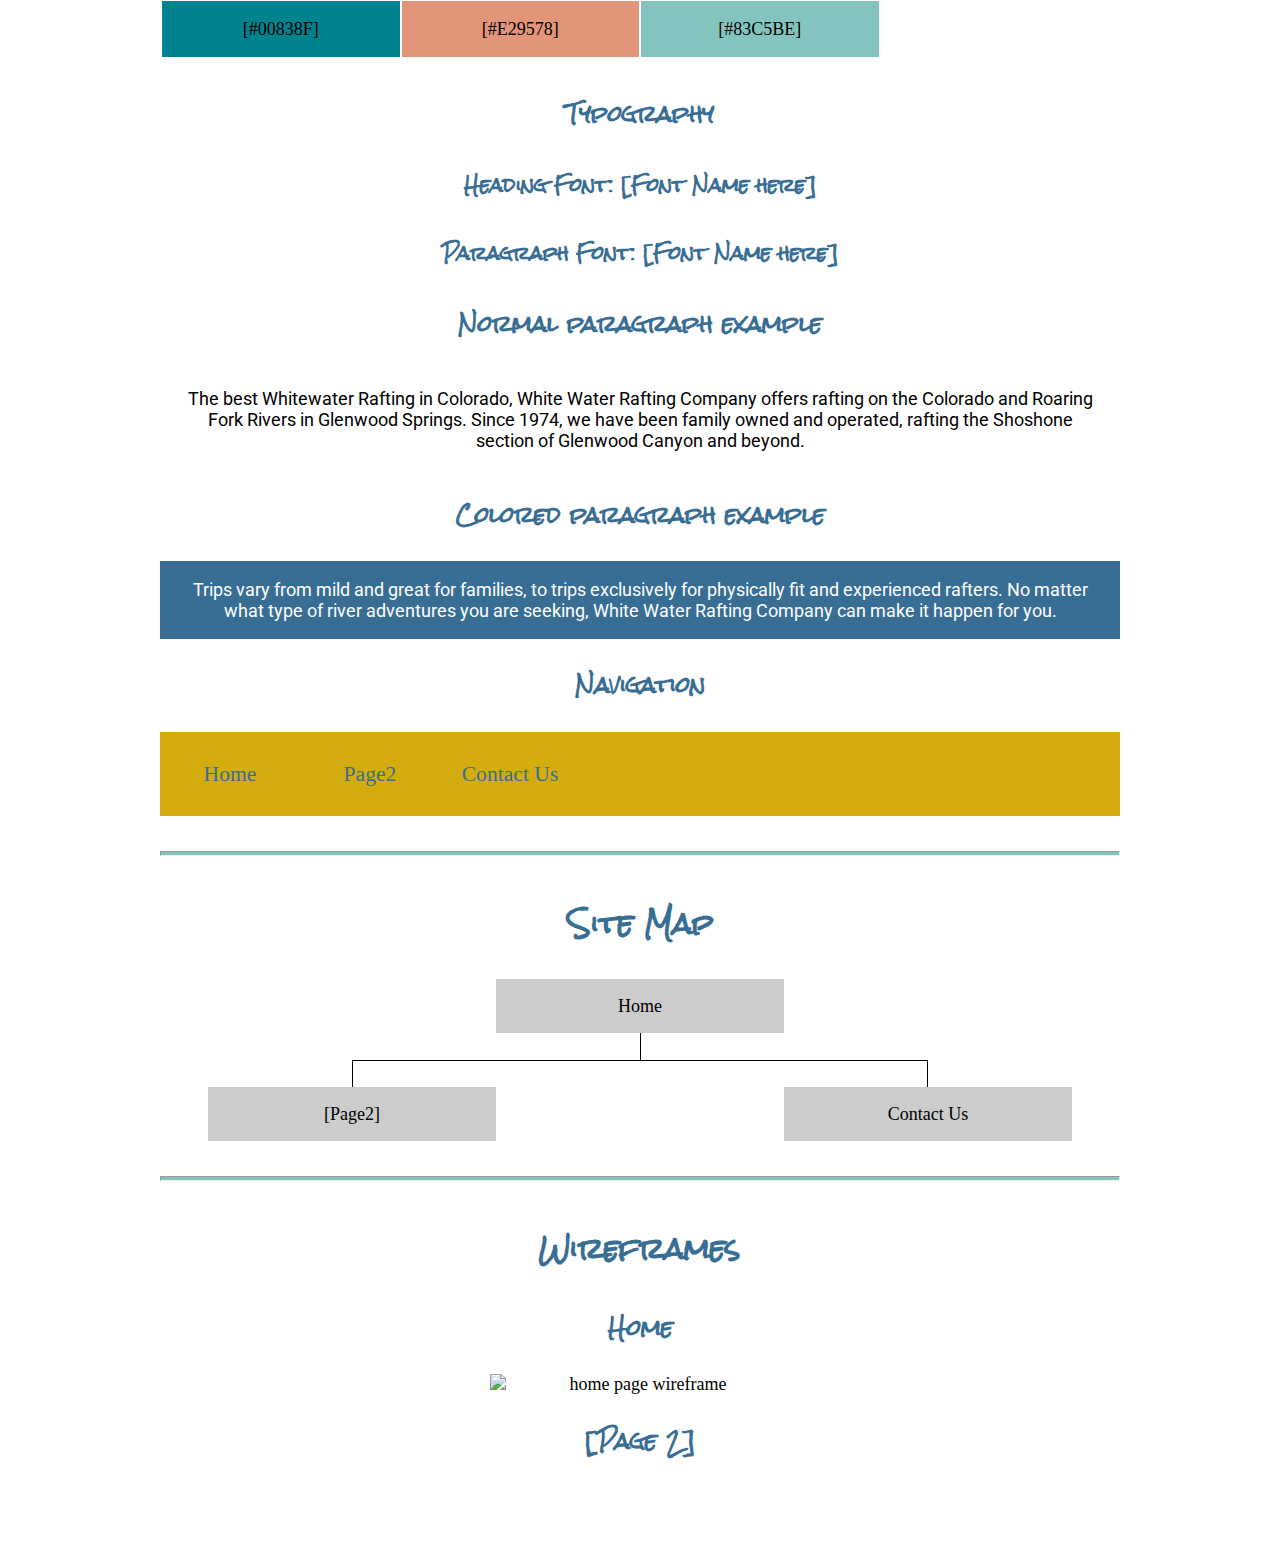
==== commit f543514f: "Fonts" ====
--- a/site-plan-rafting.html
+++ b/site-plan-rafting.html
@@ -46,8 +46,8 @@
 
     <!-- Copy and paste the URL to your finished palette below. Replace the href value that is there with yours. Make sure to paste it into both the href value and the content text of the <a> tag -->
     <p>Palette URL:</p>
-    <a href="https://coolors.co/396e94-e7c24f-a43312-381d2a-aabd8c"
-      target="_blank">https://coolors.co/396e94-e7c24f-a43312-381d2a-aabd8c</a>
+    <a href="https://coolors.co/00838f-83c5be-e29578-ffffff"
+      target="_blank">https://coolors.co/00838f-83c5be-e29578-ffffff</a>
 
     <table class="colors">
       <tr>
--- a/styles/site-plan-rafting.css
+++ b/styles/site-plan-rafting.css
@@ -2,18 +2,18 @@
 /* if you are using any Google fonts change the font names below to your fonts. 
 Any spaces in your font name should be replaced with a +. 
 Fonts are separated by a | */
-@import url('https://fonts.googleapis.com/css?family=IM+Fell+French+Canon+SC|Lato');
+@import url('https://fonts.googleapis.com/css2?family=Roboto:ital@1&family=Rock+Salt&display=swap');
 
 :root {
   /* change the values below to your colors from your palette */
-  --primary-color: #396E94   ;
-  --secondary-color: #E7C24F ;
-  --accent1-color: #A42212;
+  --primary-color: #00838F   ;
+  --secondary-color: #E29578 ;
+  --accent1-color: #83C5BE;
   --accent2-color: white;
 
   /* change the values below to your chosen font(s) */
-  --heading-font: "IM Fell French Canon SC";
-  --paragraph-font: Lato, Helvetica, sans-serif;
+  --heading-font: "Rock Salt";
+  --paragraph-font: Roboto, Helvetica, sans-serif;
 
   /* these colors below should be chosen from among your palette colors above */
   --headline-color-on-white: #396E94;  /* headlines on a white background */ 
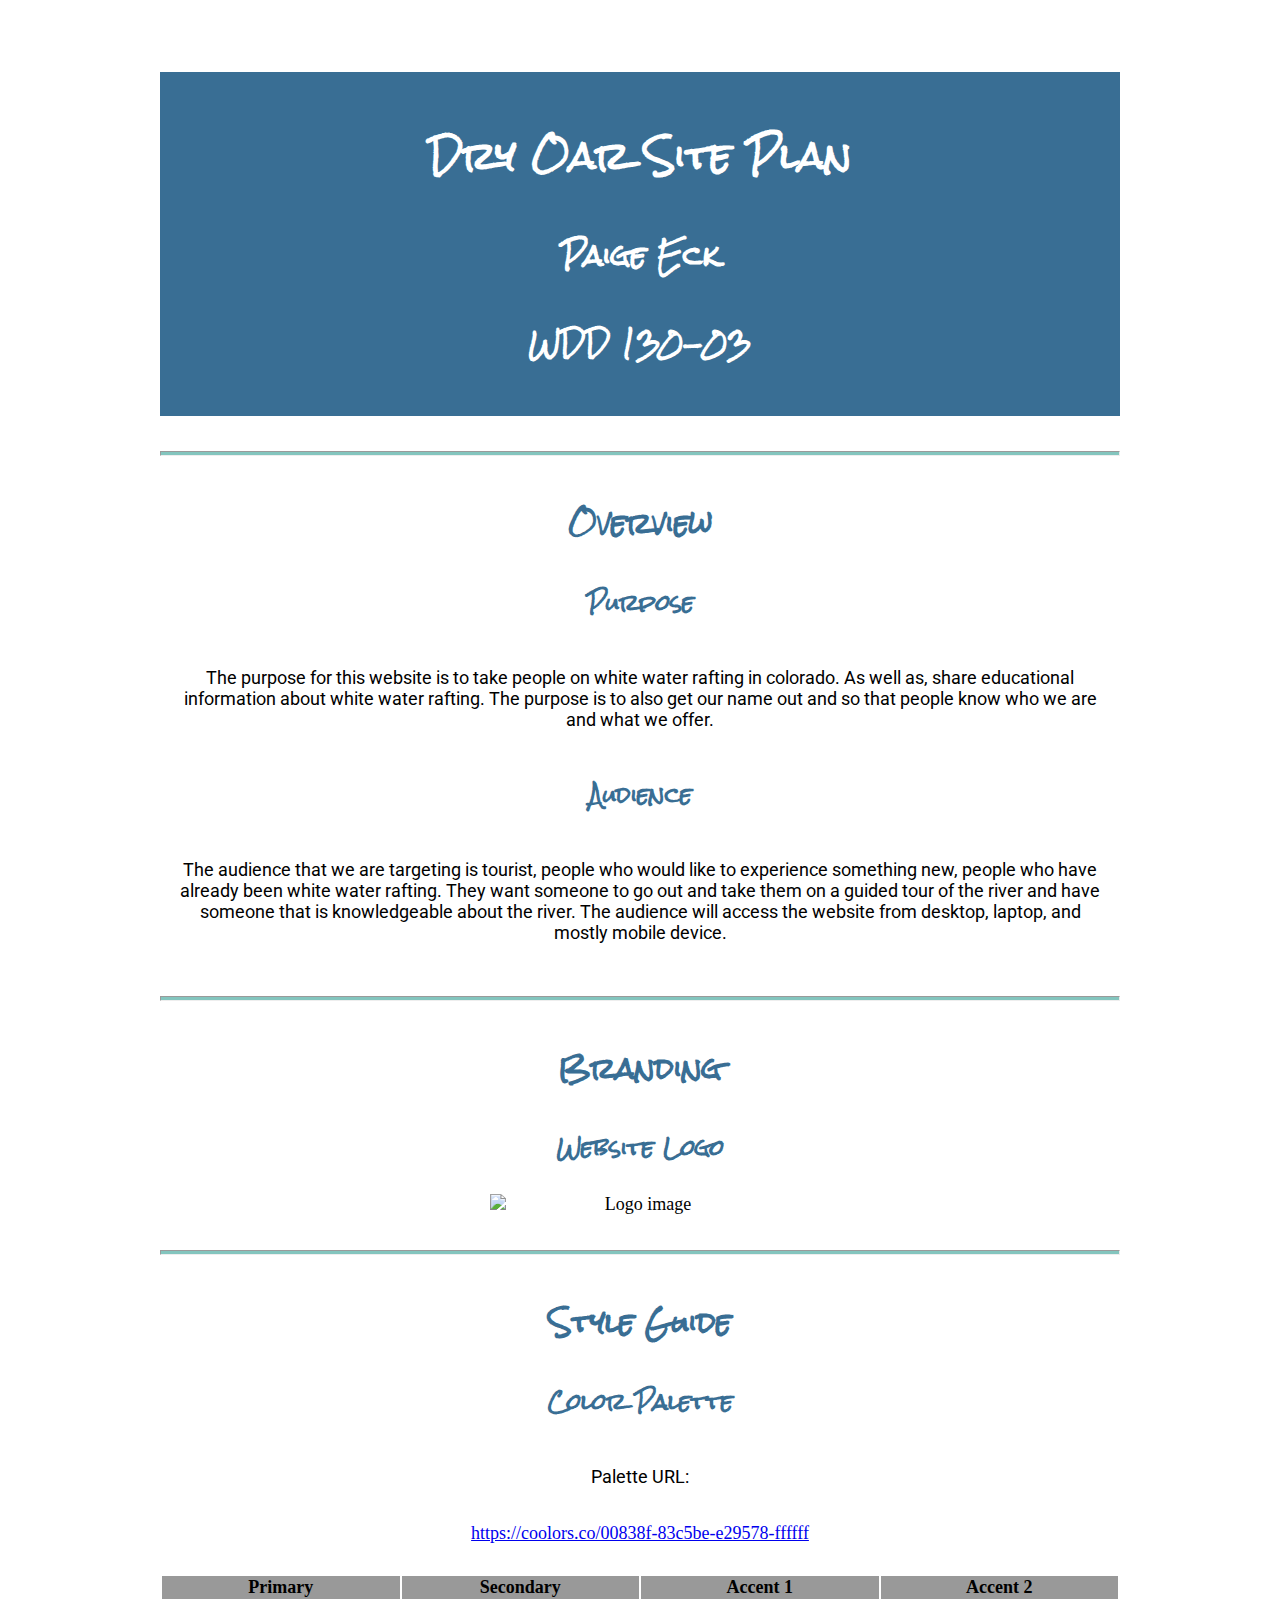
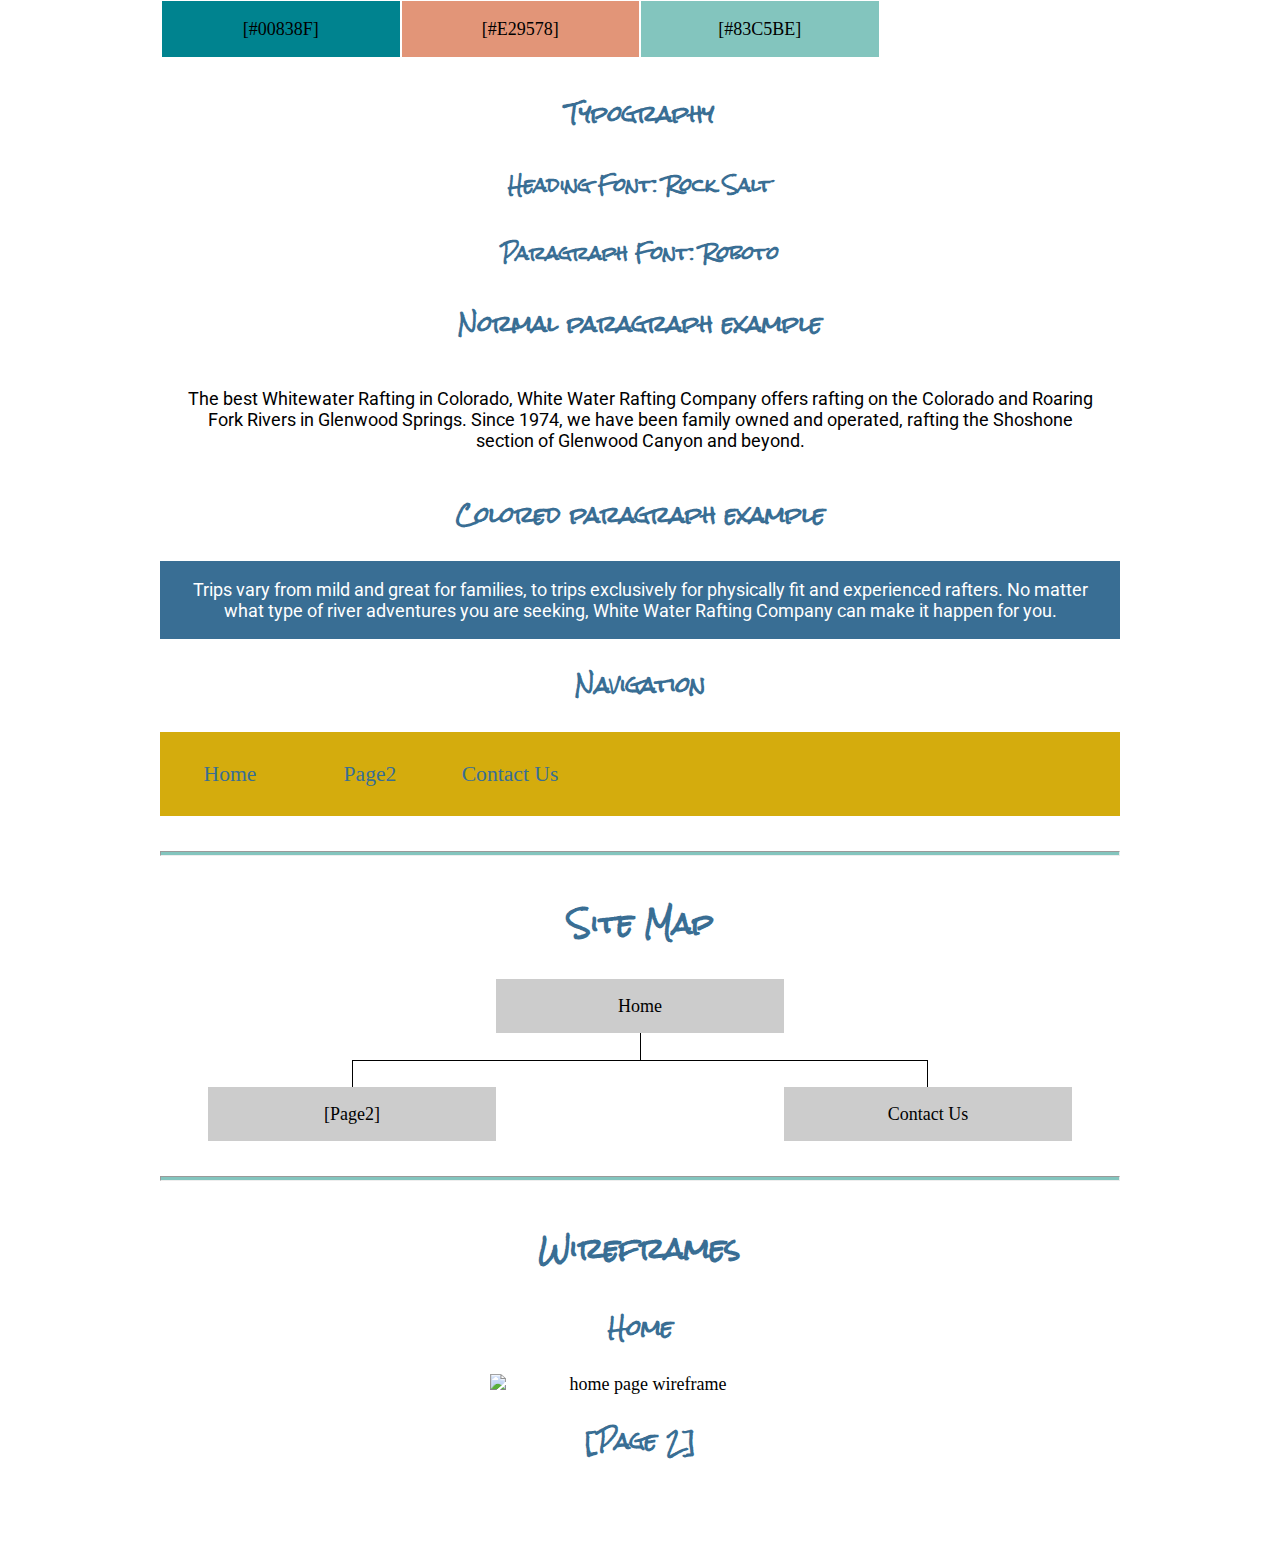
==== commit e0716563: "Fonts in html" ====
--- a/site-plan-rafting.html
+++ b/site-plan-rafting.html
@@ -71,11 +71,11 @@
     <!-- Choose a font for your paragraphs (body copy) and headlines. What font(s) have you chosen? Think also about which of your colors above you might use for background and font colors. -->
 
     <h4>
-      Heading Font: [Font Name here]
+      Heading Font: Rock Salt
       <!-- change this -->
     </h4>
     <h4>
-      Paragraph Font: [Font Name here]
+      Paragraph Font: Roboto
       <!-- change this -->
     </h4>
     <h3>Normal paragraph example</h3>
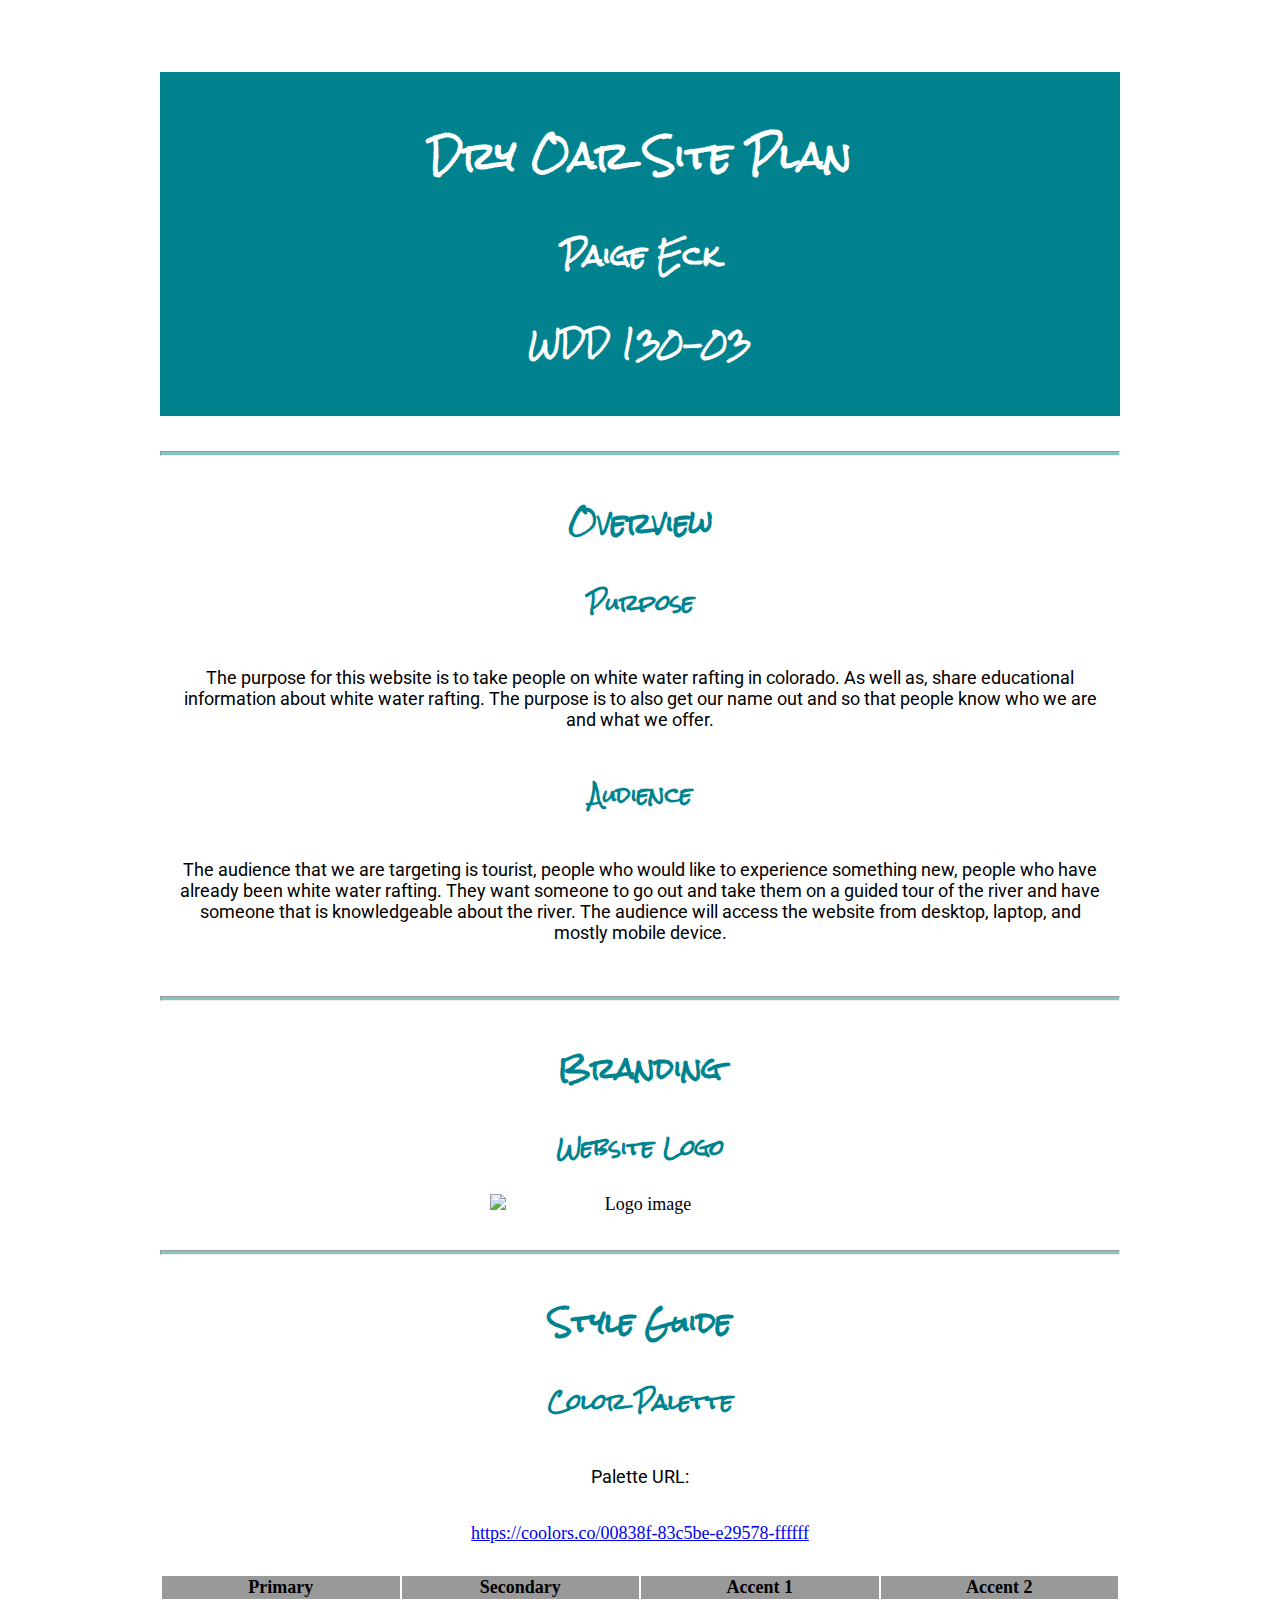
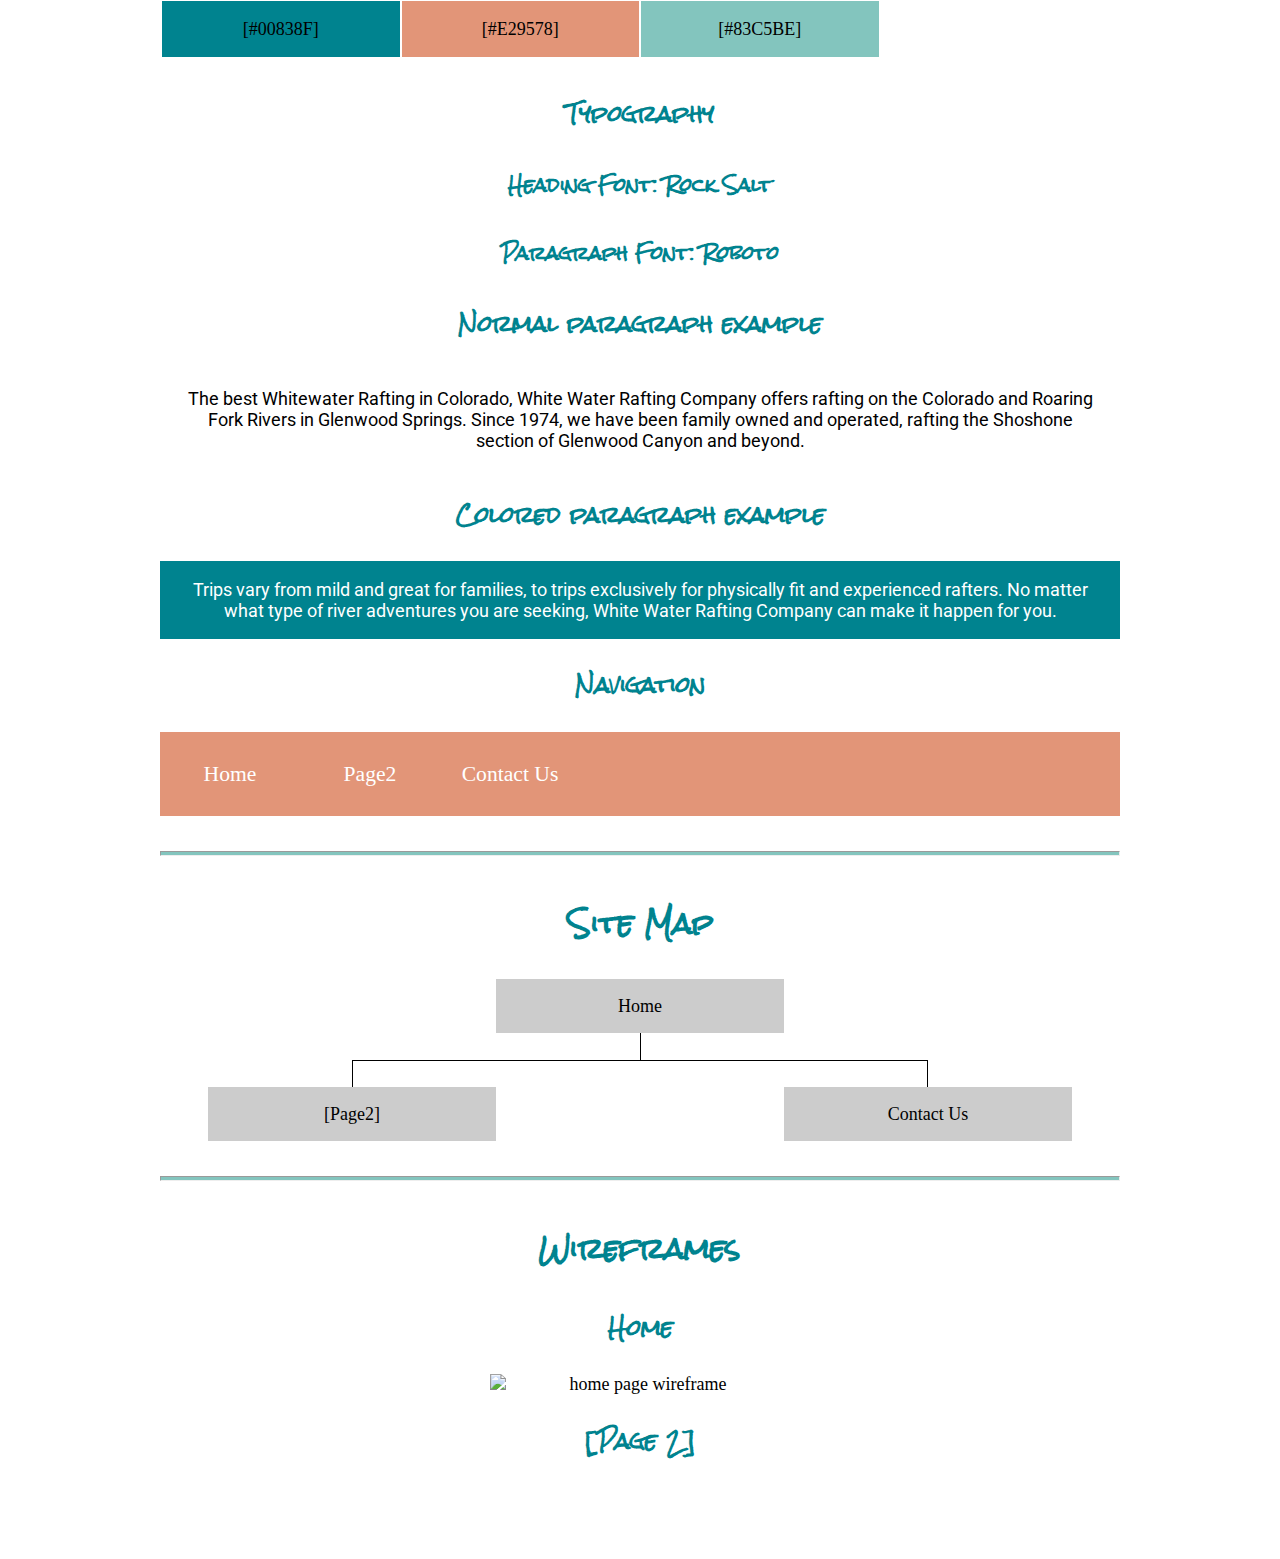
==== commit c3e932a5: "html header" ====
--- a/site-plan-rafting.html
+++ b/site-plan-rafting.html
@@ -4,7 +4,7 @@
 
 <head>
   <meta charset="utf-8" />
-  <title>Site Plan</title>
+  <title>Whitewater Rafting Vacations</title>
   <link type="text/css" rel="stylesheet" href="styles/site-plan-rafting.css" />
 </head>
 
--- a/styles/site-plan-rafting.css
+++ b/styles/site-plan-rafting.css
@@ -16,13 +16,13 @@
   --paragraph-font: Roboto, Helvetica, sans-serif;
 
   /* these colors below should be chosen from among your palette colors above */
-  --headline-color-on-white: #396E94;  /* headlines on a white background */ 
+  --headline-color-on-white: #00838F;  /* headlines on a white background */ 
   --headline-color-on-color: white; /* headlines on a colored background */ 
-  --paragraph-color-on-white: #396E94; /* paragraph text on a white background */ 
+  --paragraph-color-on-white: #00838F; /* paragraph text on a white background */ 
   --paragraph-color-on-color: white; /* paragraph text on a colored background */ 
-  --paragraph-background-color: #396E94  ;
-  --nav-link-color: #396E94;
-  --nav-background-color: #D4AC0D;
+  --paragraph-background-color: #00838F  ;
+  --nav-link-color: #ffff;
+  --nav-background-color: #E29578;
   --nav-hover-link-color: white;
   --nav-hover-background-color: #396E94;
 }
